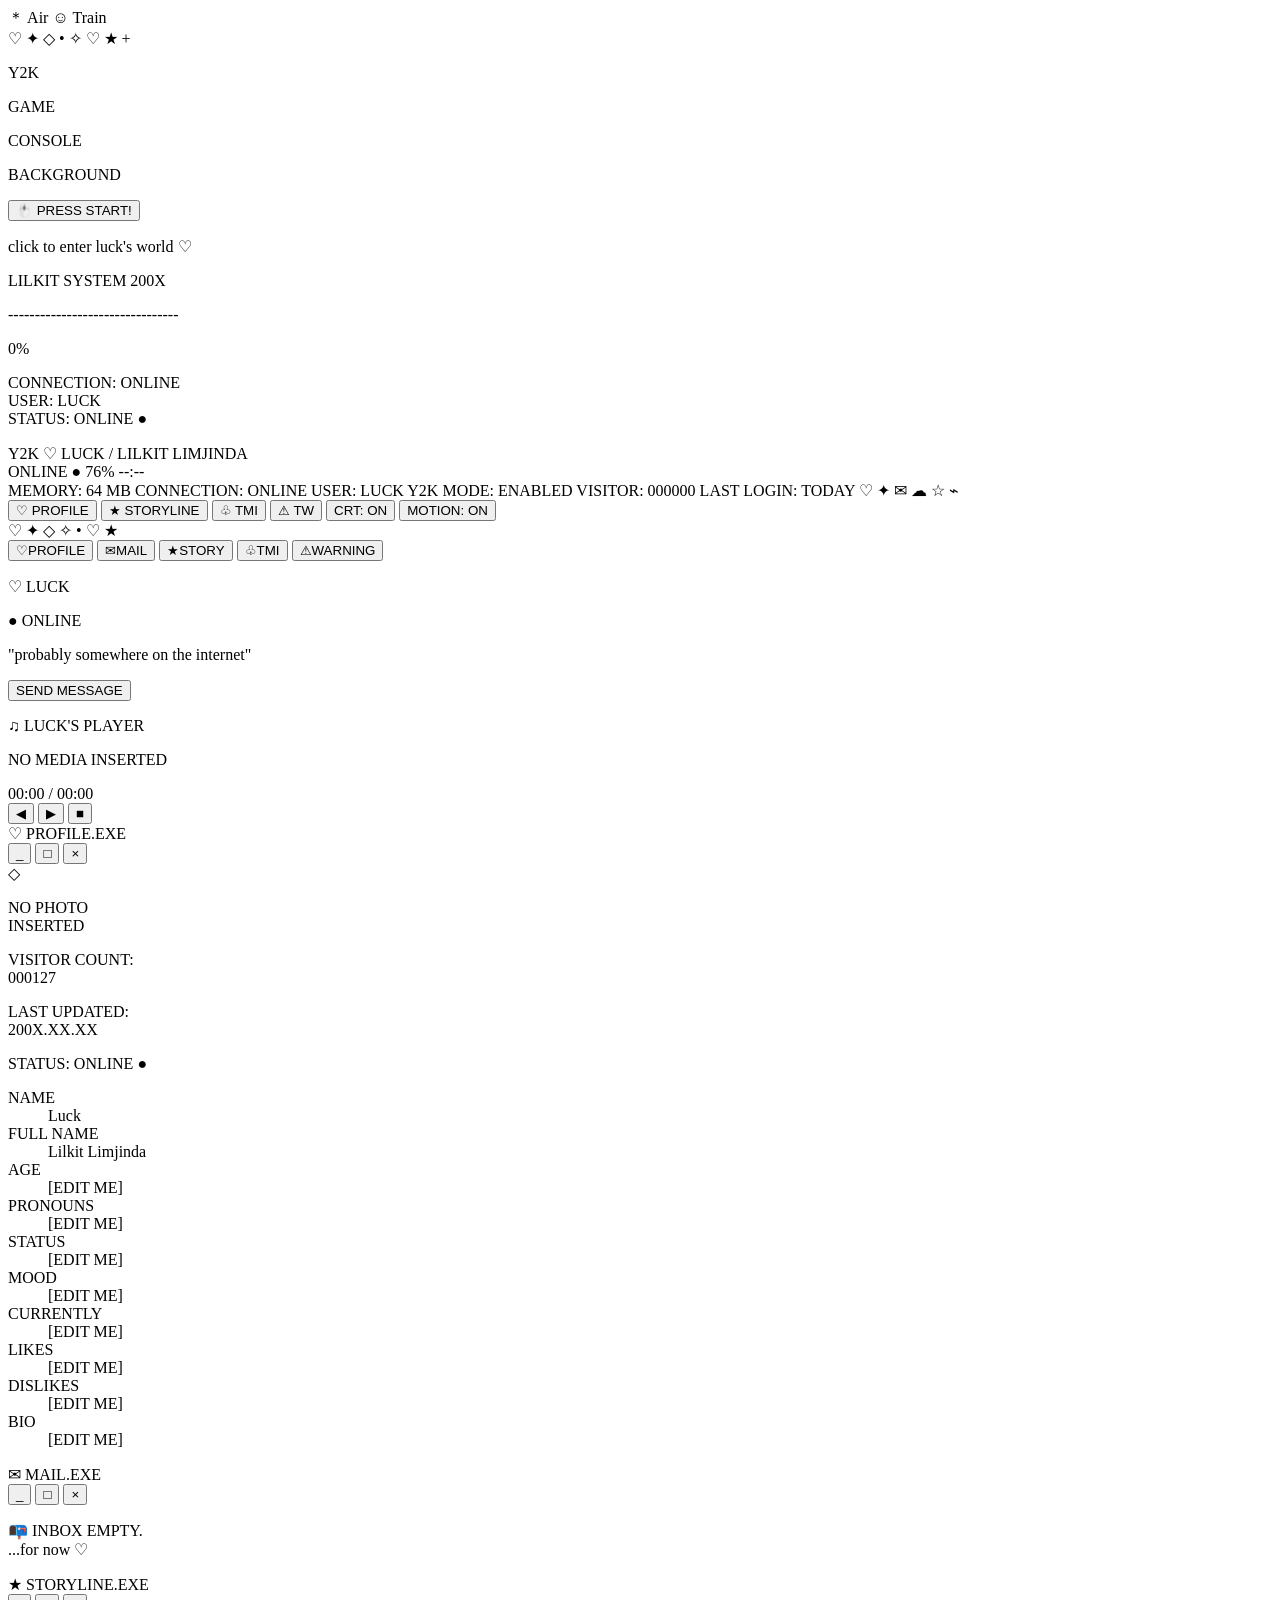
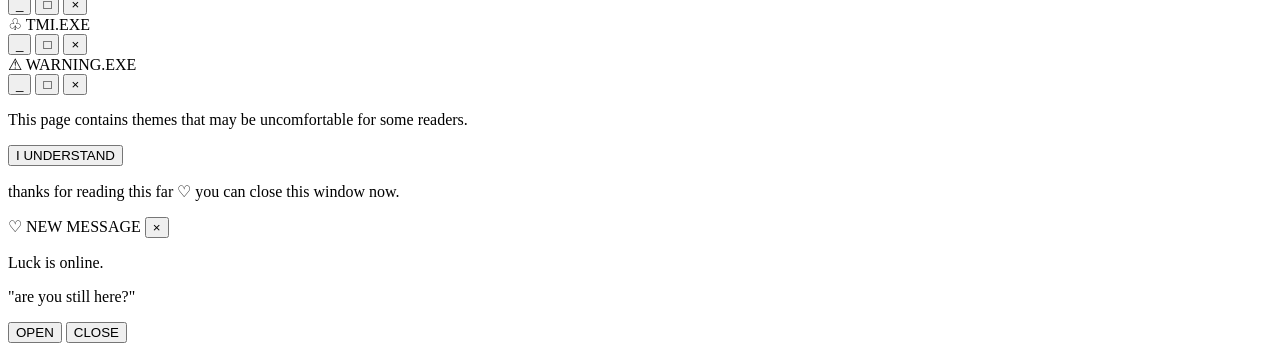
==== index.html @ f7e83939 "Create index.html" ====
<!DOCTYPE html>
<html lang="en">
<head>
<meta charset="UTF-8">
<meta name="viewport" content="width=device-width, initial-scale=1.0">
<title>✦ LUCK'S HOMEPAGE ✦ lilkit limjinda</title>
<link rel="preconnect" href="https://fonts.googleapis.com">
<link rel="preconnect" href="https://fonts.gstatic.com" crossorigin>
<link href="https://fonts.googleapis.com/css2?family=Mali:wght@400;600;700&display=swap" rel="stylesheet">
<link rel="stylesheet" href="style.css">
</head>
<body>

<!-- ================================================
     CRT WRAPPER — everything lives inside this so the
     scanline / glow overlay can sit on top of it all
     ================================================ -->
<div id="crt-wrapper" class="crt-on">

  <!-- ============================================
       PAGE 01 — START SCREEN
       ============================================ -->
  <section id="start-screen" class="page">
    <div class="topline">
      <span class="topline-item">＊ Air <span class="wink">☺</span></span>
      <span class="topline-item">Train</span>
    </div>

    <div class="deco-field" aria-hidden="true">
      <span class="deco heart" style="left:8%;top:20%;">♡</span>
      <span class="deco star" style="left:85%;top:15%;">✦</span>
      <span class="deco diamond" style="left:12%;top:65%;">◇</span>
      <span class="deco dot" style="left:90%;top:55%;">•</span>
      <span class="deco sparkle" style="left:75%;top:75%;">✧</span>
      <span class="deco heart small" style="left:20%;top:85%;">♡</span>
      <span class="deco star small" style="left:60%;top:8%;">★</span>
      <span class="deco plus" style="left:5%;top:45%;">+</span>
    </div>

    <div class="retro-computer">
      <div class="monitor">
        <div class="monitor-screen">
          <p class="screen-line big">Y2K</p>
          <p class="screen-line">GAME</p>
          <p class="screen-line">CONSOLE</p>
          <p class="screen-line small">BACKGROUND</p>
        </div>
        <div class="monitor-vents">
          <span></span><span></span><span></span>
        </div>
      </div>
      <div class="monitor-stand"></div>
      <div class="monitor-base"></div>
    </div>

    <button id="press-start" class="press-start-btn">
      <span class="cursor-icon">🖱️</span>
      PRESS START!
    </button>

    <p class="hint-text">click to enter luck's world ♡</p>
  </section>

  <!-- ============================================
       PAGE 02 — BOOT SCREEN
       ============================================ -->
  <section id="boot-screen" class="page hidden">
    <div class="boot-box">
      <p class="boot-title">LILKIT SYSTEM 200X</p>
      <p class="boot-divider">--------------------------------</p>
      <div id="boot-lines" class="boot-lines"></div>
      <div class="boot-bar-track">
        <div id="boot-bar-fill" class="boot-bar-fill"></div>
      </div>
      <p id="boot-percent" class="boot-percent">0%</p>
      <p id="boot-status" class="boot-status hidden">
        CONNECTION: ONLINE<br>
        USER: LUCK<br>
        STATUS: ONLINE <span class="dot-online">●</span>
      </p>
      <p id="boot-welcome" class="boot-welcome hidden"></p>
    </div>
  </section>

  <!-- ============================================
       PAGE 03 — MAIN WEBSITE
       ============================================ -->
  <section id="main-site" class="page hidden">

    <!-- ============ TOP STATUS BAR ============ -->
    <header class="status-bar">
      <div class="status-left">
        <span id="logo-click" class="logo">Y2K</span>
        <span class="status-name">♡ LUCK / LILKIT LIMJINDA</span>
      </div>
      <div class="status-right">
        <span class="status-chip">ONLINE <span class="dot-online">●</span></span>
        <span id="battery-click" class="status-chip battery-chip">
          <span class="battery-icon"><span id="battery-fill" class="battery-fill"></span></span>
          <span id="battery-percent">76%</span>
        </span>
        <span id="clock" class="status-chip clock">--:--</span>
      </div>
    </header>

    <div class="sysinfo-bar">
      <span id="memory-click" class="sysinfo-item">MEMORY: 64 MB</span>
      <span class="sysinfo-item">CONNECTION: ONLINE</span>
      <span class="sysinfo-item">USER: LUCK</span>
      <span class="sysinfo-item">Y2K MODE: ENABLED</span>
      <span class="sysinfo-item">VISITOR: <span id="visitor-count">000000</span></span>
      <span class="sysinfo-item">LAST LOGIN: TODAY</span>
      <span class="sysinfo-icons">♡ ✦ ✉ ☁ ☆ ⌁</span>
    </div>

    <!-- ============ NAV ============ -->
    <nav class="main-nav">
      <button class="nav-btn" data-open="window-profile">♡ PROFILE</button>
      <button class="nav-btn" data-open="window-storyline">★ STORYLINE</button>
      <button class="nav-btn" data-open="window-tmi">♧ TMI</button>
      <button class="nav-btn" data-open="window-warning">⚠ TW</button>
      <button id="toggle-crt" class="toggle-btn">CRT: ON</button>
      <button id="toggle-motion" class="toggle-btn">MOTION: ON</button>
    </nav>

    <!-- ============ DESKTOP AREA ============ -->
    <main id="desktop" class="desktop">

      <div class="desktop-deco" aria-hidden="true">
        <span class="deco heart float" style="left:5%;top:10%;">♡</span>
        <span class="deco star float" style="left:92%;top:8%;">✦</span>
        <span class="deco diamond float" style="left:8%;top:80%;">◇</span>
        <span class="deco sparkle float" style="left:88%;top:70%;">✧</span>
        <span class="deco dot float" style="left:50%;top:5%;">•</span>
        <span class="deco heart small float" style="left:70%;top:90%;">♡</span>
        <span class="deco star small float" style="left:20%;top:40%;">★</span>
      </div>

      <!-- desktop icons -->
      <div class="desktop-icons">
        <button class="desktop-icon" data-open="window-profile">
          <span class="icon-glyph">♡</span><span class="icon-label">PROFILE</span>
        </button>
        <button class="desktop-icon" data-open="window-mail">
          <span class="icon-glyph">✉</span><span class="icon-label">MAIL</span>
        </button>
        <button class="desktop-icon" data-open="window-storyline">
          <span class="icon-glyph">★</span><span class="icon-label">STORY</span>
        </button>
        <button class="desktop-icon" data-open="window-tmi">
          <span class="icon-glyph">♧</span><span class="icon-label">TMI</span>
        </button>
        <button class="desktop-icon" data-open="window-warning">
          <span class="icon-glyph">⚠</span><span class="icon-label">WARNING</span>
        </button>
      </div>

      <!-- MSN status widget -->
      <div class="msn-widget">
        <p class="msn-name">♡ LUCK</p>
        <p class="msn-status">● ONLINE</p>
        <p class="msn-quote">"probably somewhere on the internet"</p>
        <button id="send-message-btn" class="pixel-btn small">SEND MESSAGE</button>
      </div>

      <!-- Music Player -->
      <div class="music-player">
        <p class="mp-title">♫ LUCK'S PLAYER</p>
        <p id="mp-status" class="mp-status">NO MEDIA INSERTED</p>
        <div class="mp-track-row">
          <span id="mp-time">00:00 / 00:00</span>
        </div>
        <div class="mp-bar-track"><div id="mp-bar-fill" class="mp-bar-fill"></div></div>
        <div class="mp-controls">
          <button id="mp-prev" class="pixel-btn tiny">◀</button>
          <button id="mp-play" class="pixel-btn tiny">▶</button>
          <button id="mp-stop" class="pixel-btn tiny">■</button>
        </div>
      </div>

      <!-- ================= WINDOWS ================= -->

      <!-- PROFILE.EXE -->
      <div id="window-profile" class="win" data-title="PROFILE.EXE">
        <div class="win-titlebar">
          <span class="win-title">♡ PROFILE.EXE</span>
          <div class="win-controls">
            <button class="win-btn min">_</button>
            <button class="win-btn max">□</button>
            <button class="win-btn close">×</button>
          </div>
        </div>
        <div class="win-body">
          <div class="profile-layout">
            <div class="profile-left">
              <div class="photo-frame">
                <img src="assets/profile.png" alt="Luck's profile photo" id="profile-img"
                     onerror="this.style.display='none'; this.parentElement.classList.add('no-img');">
                <div class="photo-placeholder">
                  <span>◇</span>
                  <p>NO PHOTO<br>INSERTED</p>
                </div>
              </div>
              <p class="visitor-line">VISITOR COUNT:<br><span id="visitor-count-2">000127</span></p>
              <p class="visitor-line">LAST UPDATED:<br>200X.XX.XX</p>
              <p class="visitor-line">STATUS: ONLINE <span class="dot-online">●</span></p>
            </div>
            <div class="profile-right">
              <dl class="profile-info">
                <dt>NAME</dt><dd data-edit="name">Luck</dd>
                <dt>FULL NAME</dt><dd data-edit="fullName">Lilkit Limjinda</dd>
                <dt>AGE</dt><dd data-edit="age">[EDIT ME]</dd>
                <dt>PRONOUNS</dt><dd data-edit="pronouns">[EDIT ME]</dd>
                <dt>STATUS</dt><dd data-edit="status">[EDIT ME]</dd>
                <dt>MOOD</dt><dd data-edit="mood">[EDIT ME]</dd>
                <dt>CURRENTLY</dt><dd data-edit="currentlyListening">[EDIT ME]</dd>
                <dt>LIKES</dt><dd data-edit="likes">[EDIT ME]</dd>
                <dt>DISLIKES</dt><dd data-edit="dislikes">[EDIT ME]</dd>
                <dt>BIO</dt><dd data-edit="bio">[EDIT ME]</dd>
              </dl>
            </div>
          </div>
        </div>
      </div>

      <!-- MAIL (bonus small window opened from desktop icon) -->
      <div id="window-mail" class="win" data-title="MAIL.EXE">
        <div class="win-titlebar">
          <span class="win-title">✉ MAIL.EXE</span>
          <div class="win-controls">
            <button class="win-btn min">_</button>
            <button class="win-btn max">□</button>
            <button class="win-btn close">×</button>
          </div>
        </div>
        <div class="win-body">
          <p class="mail-empty">📭 INBOX EMPTY.<br>...for now ♡</p>
        </div>
      </div>

      <!-- STORYLINE.EXE -->
      <div id="window-storyline" class="win" data-title="STORYLINE.EXE">
        <div class="win-titlebar">
          <span class="win-title">★ STORYLINE.EXE</span>
          <div class="win-controls">
            <button class="win-btn min">_</button>
            <button class="win-btn max">□</button>
            <button class="win-btn close">×</button>
          </div>
        </div>
        <div class="win-body">
          <div id="storyline-timeline" class="timeline"></div>
        </div>
      </div>

      <!-- TMI.EXE -->
      <div id="window-tmi" class="win" data-title="TMI.EXE">
        <div class="win-titlebar">
          <span class="win-title">♧ TMI.EXE</span>
          <div class="win-controls">
            <button class="win-btn min">_</button>
            <button class="win-btn max">□</button>
            <button class="win-btn close">×</button>
          </div>
        </div>
        <div class="win-body">
          <div id="tmi-grid" class="tmi-grid"></div>
        </div>
      </div>

      <!-- WARNING.EXE -->
      <div id="window-warning" class="win warning-win" data-title="WARNING.EXE">
        <div class="win-titlebar warning-titlebar">
          <span class="win-title">⚠ WARNING.EXE</span>
          <div class="win-controls">
            <button class="win-btn min">_</button>
            <button class="win-btn max">□</button>
            <button class="win-btn close">×</button>
          </div>
        </div>
        <div class="win-body">
          <p class="warning-intro">This page contains themes that may be uncomfortable for some readers.</p>
          <ul id="warning-list" class="warning-list"></ul>
          <button id="warning-understand" class="pixel-btn">I UNDERSTAND</button>
          <div id="warning-content" class="warning-content hidden">
            <p>thanks for reading this far ♡ you can close this window now.</p>
          </div>
        </div>
      </div>

    </main>

    <!-- ============ MSN NOTIFICATION POPUP ============ -->
    <div id="msn-popup" class="msn-popup hidden">
      <div class="msn-popup-titlebar">
        <span>♡ NEW MESSAGE</span>
        <button id="msn-popup-close-x" class="win-btn close">×</button>
      </div>
      <div class="msn-popup-body">
        <p class="msn-popup-from">Luck is online.</p>
        <p id="msn-popup-text" class="msn-popup-text">"are you still here?"</p>
        <div class="msn-popup-actions">
          <button id="msn-popup-open" class="pixel-btn small">OPEN</button>
          <button id="msn-popup-close" class="pixel-btn small">CLOSE</button>
        </div>
      </div>
    </div>

    <!-- easter egg toast -->
    <div id="egg-toast" class="egg-toast hidden"></div>

  </section>

  <!-- CRT overlay -->
  <div id="crt-overlay" class="crt-overlay" aria-hidden="true"></div>
</div>

<script src="script.js"></script>
</body>
  </html>
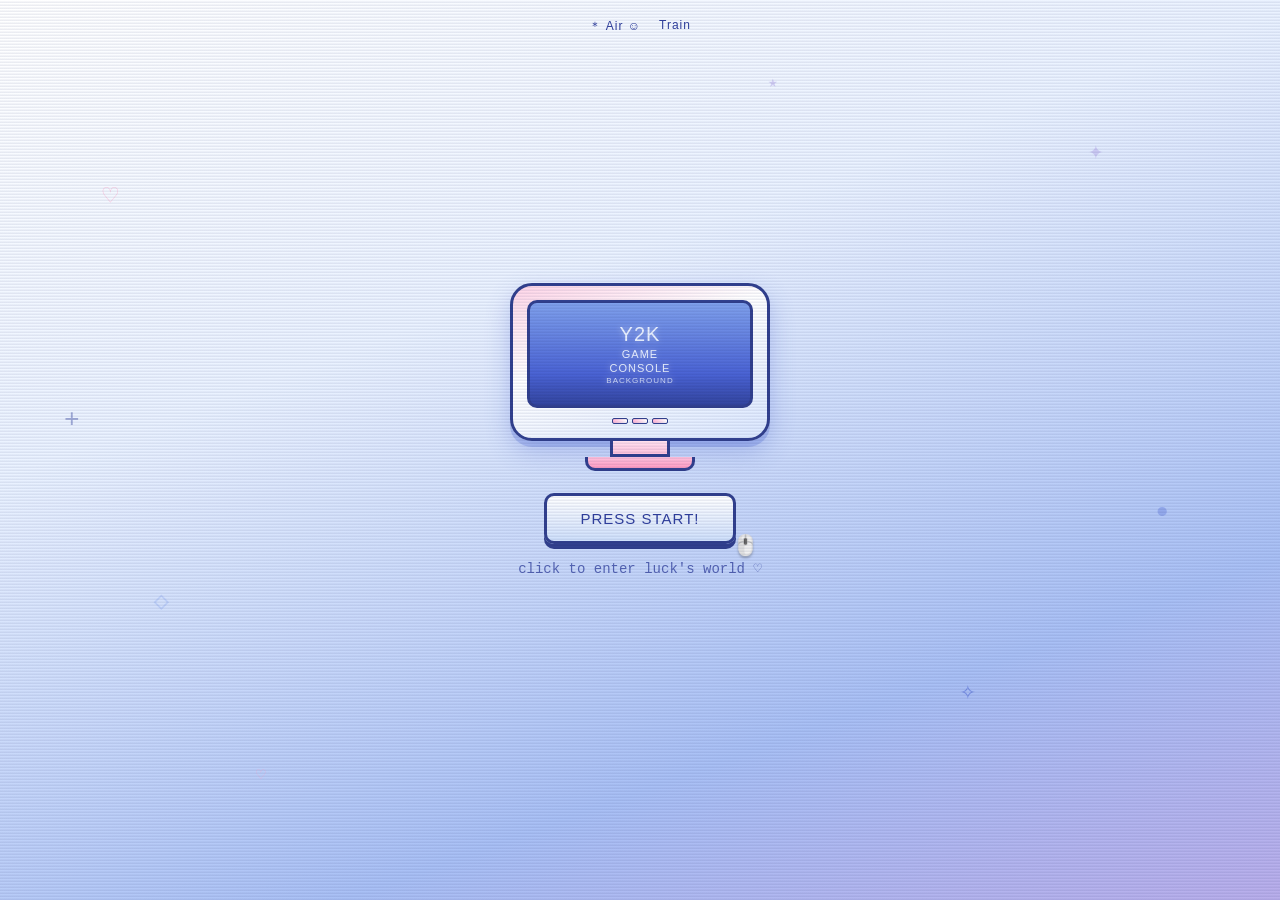
==== commit a31e8306: "Rename index-6.html to index.html" ====
--- a/index.html
+++ b/index.html
@@ -6,7 +6,7 @@
 <title>✦ LUCK'S HOMEPAGE ✦ lilkit limjinda</title>
 <link rel="preconnect" href="https://fonts.googleapis.com">
 <link rel="preconnect" href="https://fonts.gstatic.com" crossorigin>
-<link href="https://fonts.googleapis.com/css2?family=Mali:wght@400;600;700&display=swap" rel="stylesheet">
+<link href="https://fonts.googleapis.com/css2?family=Itim&display=swap" rel="stylesheet">
 <link rel="stylesheet" href="style.css">
 </head>
 <body>
@@ -194,8 +194,8 @@
           <div class="profile-layout">
             <div class="profile-left">
               <div class="photo-frame">
-                <img src="assets/profile.png" alt="Luck's profile photo" id="profile-img"
-                     onerror="this.style.display='none'; this.parentElement.classList.add('no-img');">
+                <img src="assets/profile.jpg" alt="Luck's profile photo" id="profile-img"
+                     onerror="if(!this.dataset.triedPng){this.dataset.triedPng='1'; this.src='assets/profile.png';} else {this.style.display='none'; this.parentElement.classList.add('no-img');}">
                 <div class="photo-placeholder">
                   <span>◇</span>
                   <p>NO PHOTO<br>INSERTED</p>
@@ -317,4 +317,4 @@
 
 <script src="script.js"></script>
 </body>
-  </html>
+</html>
--- a/style.css
+++ b/style.css
@@ -0,0 +1,659 @@
+/* =========================================================
+   Y2K COLORS — core palette (edit here to reskin the site)
+   ========================================================= */
+:root{
+  --sky:        #eaf2ff;
+  --powder:     #cfe0fb;
+  --periwinkle: #a9c0f5;
+  --lavender:   #b9aeeb;
+  --royal:      #4a63d4;
+  --royal-dark: #2f3f9e;
+  --border-blue:#31408f;
+  --white:      #ffffff;
+  --soft-pink:  #ffd9ea;
+  --ink:        #1c2456;
+  --glow:       #8fb3ff;
+
+  --font-pixel: "Kiraplummiu", "Mali", "Press Start 2P", sans-serif;
+  --font-body:  "Kiraplummiu", "Mali", "Courier New", sans-serif;
+}
+
+/* Optional: if you download the real Kiraplummiu font from f0nt.com,
+   put the .ttf/.otf file at assets/fonts/Kiraplummiu.ttf and the site
+   will automatically switch to it. If the file isn't there, the browser
+   silently falls back to Mali (a free cute Thai+English Google Font)
+   further down the font stack above — nothing breaks either way. */
+@font-face{
+  font-family:"Kiraplummiu";
+  src: url("assets/fonts/Kiraplummiu.woff2") format("woff2"),
+       url("assets/fonts/Kiraplummiu.ttf") format("truetype");
+  font-display: swap;
+}
+
+*{ box-sizing:border-box; }
+
+html,body{
+  margin:0; padding:0;
+  width:100%; min-height:100%;
+  background: linear-gradient(180deg,var(--sky) 0%, var(--powder) 55%, var(--periwinkle) 100%);
+  font-family: var(--font-body), monospace;
+  color: var(--ink);
+  overflow-x:hidden;
+  -webkit-font-smoothing: none;
+}
+
+img{ image-rendering: pixelated; }
+
+/* pixel-ish custom cursor */
+body{
+  cursor: url('data:image/svg+xml;utf8,<svg xmlns="http://www.w3.org/2000/svg" width="20" height="20"><polygon points="2,2 2,16 6,13 9,18 12,16 9,11 15,11" fill="%234a63d4" stroke="%23ffffff" stroke-width="1"/></svg>') 2 2, auto;
+}
+
+.hidden{ display:none !important; }
+
+/* =========================================================
+   CRT WRAPPER + OVERLAY EFFECT
+   ========================================================= */
+#crt-wrapper{
+  position:relative;
+  min-height:100vh;
+  width:100%;
+}
+
+.crt-overlay{
+  pointer-events:none;
+  position:fixed; inset:0;
+  z-index:9999;
+  opacity:0;
+  background:
+    repeating-linear-gradient(0deg, rgba(20,30,90,0.08) 0px, rgba(20,30,90,0.08) 1px, transparent 2px, transparent 3px);
+  mix-blend-mode:multiply;
+  transition:opacity .3s ease;
+}
+.crt-on .crt-overlay{ opacity:1; }
+.crt-on #crt-wrapper::after{
+  content:"";
+  position:fixed; inset:0;
+  z-index:9998;
+  pointer-events:none;
+  box-shadow: inset 0 0 120px rgba(74,99,212,0.35), inset 0 0 40px rgba(255,255,255,0.4);
+}
+@keyframes flicker{
+  0%,100%{ opacity:1; }
+  92%{ opacity:1; }
+  93%{ opacity:.85; }
+  94%{ opacity:1; }
+}
+.crt-on .crt-overlay{ animation: flicker 6s infinite; }
+
+.crt-glitch{
+  animation: glitchshift .35s steps(2,end) 2;
+}
+@keyframes glitchshift{
+  0%{ filter:none; transform:translate(0,0); }
+  20%{ filter:hue-rotate(15deg); transform:translate(-2px,1px); }
+  40%{ filter:hue-rotate(-15deg); transform:translate(2px,-1px); }
+  60%{ filter:none; transform:translate(-1px,0); }
+  100%{ filter:none; transform:translate(0,0); }
+}
+
+/* =========================================================
+   GENERIC PAGE / PIXEL FONT
+   ========================================================= */
+.page{
+  min-height:100vh;
+  width:100%;
+  position:relative;
+}
+
+.pixel-font, .press-start-btn, .status-name, .win-title, .logo,
+.boot-title, .screen-line, .nav-btn, .toggle-btn, .icon-label,
+.msn-name, .mp-title{
+  font-family: var(--font-pixel), var(--font-body), monospace;
+}
+
+/* =========================================================
+   PAGE 01 — START SCREEN
+   ========================================================= */
+#start-screen{
+  display:flex; flex-direction:column; align-items:center; justify-content:center;
+  min-height:100vh;
+  background: linear-gradient(160deg, var(--white) 0%, var(--sky) 35%, var(--periwinkle) 75%, var(--lavender) 100%);
+  padding: 24px 16px 60px;
+  text-align:center;
+}
+
+.topline{
+  position:absolute; top:18px; left:50%; transform:translateX(-50%);
+  display:flex; gap:18px;
+  font-family: var(--font-pixel), monospace;
+  font-size:12px;
+  color: var(--royal-dark);
+}
+.topline-item{ letter-spacing:1px; }
+.wink{ display:inline-block; }
+
+.deco-field{ position:absolute; inset:0; overflow:hidden; pointer-events:none; }
+.deco{
+  position:absolute;
+  color: var(--royal);
+  opacity:.55;
+  font-size:26px;
+  animation: bob 4.5s ease-in-out infinite;
+}
+.deco.small{ font-size:16px; }
+.deco.star{ color:var(--lavender); }
+.deco.diamond{ color: var(--periwinkle); }
+.deco.heart{ color: #ff9dc4; }
+.deco.dot{ font-size:34px; color:var(--royal); opacity:.3; }
+.deco.plus{ color:var(--royal-dark); opacity:.4; }
+@keyframes bob{
+  0%,100%{ transform:translateY(0) rotate(0deg); }
+  50%{ transform:translateY(-10px) rotate(8deg); }
+}
+
+.retro-computer{
+  position:relative;
+  margin: 10px auto 22px;
+  width: min(260px, 70vw);
+}
+.monitor{
+  background: linear-gradient(160deg,#ffd6e8,#ffffff 40%,#dbe8ff);
+  border: 3px solid var(--border-blue);
+  border-radius: 22px;
+  padding: 14px;
+  box-shadow: 0 6px 0 rgba(74,99,212,0.25), 0 10px 24px rgba(74,99,212,.3);
+}
+.monitor-screen{
+  background: linear-gradient(180deg,#7fa0ec,#4a63d4 70%,#33459f);
+  border: 3px solid var(--border-blue);
+  border-radius: 10px;
+  padding: 18px 10px;
+  color: #eaf1ff;
+  text-shadow: 0 0 6px rgba(255,255,255,.5);
+}
+.screen-line{ margin:2px 0; font-size:11px; letter-spacing:1px; }
+.screen-line.big{ font-size:20px; }
+.screen-line.small{ font-size:8px; opacity:.85; }
+.monitor-vents{ display:flex; gap:4px; justify-content:center; margin-top:10px; }
+.monitor-vents span{
+  width:16px; height:6px; border-radius:2px;
+  background: linear-gradient(90deg,#ffb6d8,#fff);
+  border:1px solid var(--border-blue);
+}
+.monitor-stand{
+  width:60px; height:16px; margin:0 auto;
+  background: linear-gradient(180deg,#ffe1ef,#ffc2dd);
+  border:3px solid var(--border-blue); border-top:none;
+}
+.monitor-base{
+  width:110px; height:14px; margin:0 auto;
+  background: linear-gradient(180deg,#ffc2dd,#ff9dc4);
+  border:3px solid var(--border-blue); border-top:none;
+  border-radius:0 0 10px 10px;
+}
+
+.press-start-btn{
+  position:relative;
+  background: linear-gradient(180deg,var(--white),var(--powder));
+  border: 3px solid var(--border-blue);
+  border-radius: 10px;
+  padding: 14px 34px;
+  font-size: 15px;
+  color: var(--royal-dark);
+  letter-spacing:1px;
+  box-shadow: 0 5px 0 var(--border-blue);
+  cursor:pointer;
+  transition: transform .08s ease;
+}
+.press-start-btn .cursor-icon{
+  position:absolute; right:-26px; bottom:-16px;
+  font-size:20px;
+  filter: drop-shadow(0 2px 1px rgba(0,0,0,.25));
+}
+.press-start-btn:hover{ transform: translateY(-1px); filter:brightness(1.05); }
+.press-start-btn:active,
+.press-start-btn.pressed{
+  transform: translateY(4px);
+  box-shadow: 0 1px 0 var(--border-blue);
+}
+
+.hint-text{
+  margin-top:16px;
+  font-size:14px;
+  color: var(--royal-dark);
+  opacity:.75;
+}
+
+/* =========================================================
+   PAGE 02 — BOOT SCREEN
+   ========================================================= */
+#boot-screen{
+  display:flex; align-items:center; justify-content:center;
+  min-height:100vh;
+  background: linear-gradient(180deg,#33459f,#4a63d4 60%,#7fa0ec);
+  padding: 24px;
+}
+.boot-box{
+  width:min(480px,100%);
+  color:#eaf1ff;
+  font-family: var(--font-body), monospace;
+  font-size: 18px;
+  line-height:1.5;
+}
+.boot-title{ font-size:14px; letter-spacing:2px; margin-bottom:4px; }
+.boot-divider{ opacity:.6; margin:4px 0 14px; }
+.boot-lines{ min-height:120px; margin-bottom:10px; white-space:pre-wrap; }
+.boot-lines .line{ display:block; }
+.boot-lines .cursor-blink::after{
+  content:"_"; animation: blink 1s steps(1) infinite;
+}
+@keyframes blink{ 50%{ opacity:0; } }
+.boot-bar-track{
+  width:100%; height:16px;
+  background: rgba(255,255,255,.15);
+  border:2px solid #eaf1ff;
+  margin: 10px 0 6px;
+}
+.boot-bar-fill{
+  width:0%; height:100%;
+  background: repeating-linear-gradient(90deg,#eaf1ff 0 6px, transparent 6px 8px);
+  transition: width .15s linear;
+}
+.boot-percent{ font-size:16px; margin:0 0 10px; }
+.boot-status{ font-size:15px; opacity:.9; margin-bottom:10px; }
+.boot-welcome{ font-size:22px; letter-spacing:1px; }
+.dot-online{ color:#8dffb0; }
+
+/* =========================================================
+   PAGE 03 — MAIN SITE
+   ========================================================= */
+#main-site{
+  min-height:100vh;
+  display:flex; flex-direction:column;
+}
+
+/* status bar */
+.status-bar{
+  display:flex; justify-content:space-between; align-items:center;
+  flex-wrap:wrap; gap:8px;
+  background: linear-gradient(180deg,var(--royal),var(--royal-dark));
+  color:#fff;
+  padding: 8px 14px;
+  border-bottom: 3px solid var(--border-blue);
+  font-family: var(--font-pixel), monospace;
+  font-size: 10px;
+}
+.status-left{ display:flex; align-items:center; gap:10px; }
+.logo{
+  background:#fff; color:var(--royal-dark);
+  padding:3px 6px; border-radius:4px; cursor:pointer;
+  border:2px solid var(--royal-dark);
+}
+.status-name{ letter-spacing:.5px; }
+.status-right{ display:flex; align-items:center; gap:8px; flex-wrap:wrap; }
+.status-chip{
+  background: rgba(255,255,255,.15);
+  border:1px solid rgba(255,255,255,.5);
+  padding:3px 6px; border-radius:4px;
+  display:flex; align-items:center; gap:5px;
+  cursor:default;
+}
+.battery-chip{ cursor:pointer; }
+.battery-icon{
+  width:22px; height:10px;
+  border:1px solid #fff; border-radius:2px;
+  position:relative; display:inline-block;
+  padding:1px;
+}
+.battery-fill{
+  display:block; height:100%; width:76%;
+  background:#8dffb0;
+  transition: width .6s ease;
+}
+.clock{ cursor:pointer; }
+
+.sysinfo-bar{
+  background: linear-gradient(90deg,var(--powder),var(--sky));
+  border-bottom: 2px solid var(--border-blue);
+  padding: 5px 14px;
+  display:flex; flex-wrap:wrap; gap:12px;
+  font-size:13px;
+  color: var(--royal-dark);
+}
+.sysinfo-item{ cursor:default; }
+#memory-click, #visitor-count{ cursor:pointer; }
+.sysinfo-icons{ letter-spacing:4px; margin-left:auto; }
+
+/* nav */
+.main-nav{
+  display:flex; flex-wrap:wrap; gap:8px;
+  padding: 10px 14px;
+  background: linear-gradient(180deg,var(--sky),var(--white));
+  border-bottom: 2px solid var(--periwinkle);
+}
+.nav-btn, .toggle-btn{
+  background: linear-gradient(180deg,var(--white),var(--powder));
+  border: 2px solid var(--border-blue);
+  border-radius: 6px;
+  padding: 7px 12px;
+  font-size: 10px;
+  color: var(--royal-dark);
+  cursor:pointer;
+  box-shadow: 0 3px 0 var(--border-blue);
+  transition: transform .08s ease;
+}
+.nav-btn:hover, .toggle-btn:hover{ filter:brightness(1.06); transform:translateY(-1px); }
+.nav-btn:active, .toggle-btn:active{ transform:translateY(2px); box-shadow:0 1px 0 var(--border-blue); }
+.toggle-btn{ margin-left:auto; }
+.toggle-btn.off{ opacity:.55; }
+
+/* desktop */
+.desktop{
+  position:relative;
+  flex:1;
+  min-height:70vh;
+  background: linear-gradient(160deg,var(--sky),#f5f9ff 45%,var(--powder));
+  overflow:hidden;
+  padding: 20px;
+}
+.desktop-deco{ position:absolute; inset:0; pointer-events:none; }
+.desktop-deco .deco{ opacity:.4; }
+.desktop-deco .float{ animation-duration:6s; }
+
+.desktop-icons{
+  display:flex; flex-wrap:wrap; gap:16px;
+  margin-bottom: 24px;
+  position:relative; z-index:2;
+}
+.desktop-icon{
+  display:flex; flex-direction:column; align-items:center; gap:4px;
+  background: rgba(255,255,255,.5);
+  border: 2px solid var(--periwinkle);
+  border-radius: 8px;
+  padding: 10px 8px;
+  width: 78px;
+  cursor:pointer;
+  transition: transform .12s ease;
+}
+.desktop-icon:hover{ transform: scale(1.05) rotate(-1deg); background:rgba(255,255,255,.8); }
+.icon-glyph{ font-size:22px; color:var(--royal); }
+.icon-label{ font-size:8px; color:var(--royal-dark); text-align:center; }
+
+/* MSN widget */
+.msn-widget{
+  position:relative; z-index:2;
+  max-width:260px;
+  background: linear-gradient(160deg,var(--white),var(--soft-pink));
+  border:2px solid var(--border-blue);
+  border-radius:10px;
+  padding:12px 14px;
+  margin-bottom:20px;
+  box-shadow:0 4px 0 rgba(74,99,212,.2);
+  transform: rotate(-1deg);
+}
+.msn-name{ font-family:var(--font-pixel); font-size:11px; margin:0 0 6px; color:var(--royal-dark); }
+.msn-status{ margin:0 0 6px; font-size:14px; color:#2e9e5b; }
+.msn-quote{ margin:0 0 10px; font-size:13px; font-style:italic; color:var(--ink); }
+
+/* music player */
+.music-player{
+  position:relative; z-index:2;
+  max-width:260px;
+  background: linear-gradient(160deg,var(--periwinkle),var(--white));
+  border:2px solid var(--border-blue);
+  border-radius:10px;
+  padding:12px 14px;
+  margin-bottom:24px;
+  box-shadow:0 4px 0 rgba(74,99,212,.2);
+  transform: rotate(1deg);
+}
+.mp-title{ font-size:10px; margin:0 0 8px; color:var(--royal-dark); }
+.mp-status{ font-size:13px; margin:0 0 6px; }
+.mp-track-row{ font-size:12px; margin-bottom:6px; }
+.mp-bar-track{ width:100%; height:8px; background:rgba(255,255,255,.6); border:1px solid var(--border-blue); margin-bottom:8px; }
+.mp-bar-fill{ height:100%; width:0%; background:var(--royal); }
+.mp-controls{ display:flex; gap:6px; }
+
+/* pixel buttons */
+.pixel-btn{
+  font-family: var(--font-pixel), monospace;
+  font-size:9px;
+  background: linear-gradient(180deg,var(--white),var(--powder));
+  border:2px solid var(--border-blue);
+  border-radius:5px;
+  padding:8px 10px;
+  color:var(--royal-dark);
+  cursor:pointer;
+  box-shadow:0 3px 0 var(--border-blue);
+}
+.pixel-btn:hover{ filter:brightness(1.06); }
+.pixel-btn:active{ transform:translateY(2px); box-shadow:0 1px 0 var(--border-blue); }
+.pixel-btn.small{ font-size:8px; padding:6px 8px; }
+.pixel-btn.tiny{ font-size:10px; padding:4px 8px; }
+
+/* =========================================================
+   WINDOWS
+   ========================================================= */
+.win{
+  position:absolute;
+  width:min(420px,90vw);
+  background: linear-gradient(160deg,var(--white),var(--sky));
+  border: 2px solid var(--border-blue);
+  border-radius: 8px;
+  box-shadow: 4px 6px 0 rgba(47,63,158,.25), 0 12px 26px rgba(47,63,158,.2);
+  display:none;
+  z-index: 10;
+  top: 40px; left: 40px;
+}
+.win.open{ display:block; }
+.win.front{ z-index:50; }
+
+@keyframes winOpen{
+  0%{ opacity:0; transform:scale(.85); }
+  60%{ opacity:1; transform:scale(1.02); }
+  100%{ opacity:1; transform:scale(1); }
+}
+.win.opening{ animation: winOpen .22s ease-out; }
+
+@keyframes winClose{
+  to{ opacity:0; transform:scale(.85); }
+}
+.win.closing{ animation: winClose .18s ease-in forwards; }
+
+@keyframes shake{
+  0%,100%{ transform:translate(0,0); }
+  25%{ transform:translate(-2px,1px); }
+  50%{ transform:translate(2px,-1px); }
+  75%{ transform:translate(-1px,-1px); }
+}
+.win.shake{ animation: shake .25s linear; }
+
+.win-titlebar{
+  display:flex; justify-content:space-between; align-items:center;
+  background: linear-gradient(90deg,var(--royal),var(--royal-dark));
+  color:#fff;
+  padding: 6px 8px;
+  border-radius: 6px 6px 0 0;
+  cursor: grab;
+  font-family: var(--font-pixel), monospace;
+  font-size:10px;
+  user-select:none;
+}
+.win.front .win-titlebar{ filter:brightness(1.15); }
+.win-titlebar:active{ cursor:grabbing; }
+.warning-titlebar{ background: linear-gradient(90deg,#d4574a,#a63a30); }
+
+.win-controls{ display:flex; gap:4px; }
+.win-btn{
+  width:18px; height:18px;
+  border:1px solid #fff;
+  background: rgba(255,255,255,.15);
+  color:#fff;
+  font-size:10px;
+  line-height:1;
+  cursor:pointer;
+  border-radius:3px;
+}
+.win-btn.close:hover{ background:#e05a5a; }
+.win-btn:hover{ background: rgba(255,255,255,.3); }
+
+.win-body{
+  padding: 14px 16px 18px;
+  font-size: 15px;
+  line-height:1.5;
+  max-height: 60vh;
+  overflow-y:auto;
+}
+
+/* profile window */
+.profile-layout{ display:flex; gap:16px; flex-wrap:wrap; }
+.profile-left{ width:120px; flex-shrink:0; }
+.photo-frame{
+  width:110px; height:110px;
+  border:3px solid var(--border-blue);
+  border-radius:6px;
+  background: linear-gradient(160deg,var(--powder),var(--white));
+  display:flex; align-items:center; justify-content:center;
+  position:relative;
+  overflow:hidden;
+  margin-bottom:8px;
+}
+.photo-frame img{ width:100%; height:100%; object-fit:cover; }
+.photo-placeholder{ display:none; flex-direction:column; align-items:center; color:var(--royal); font-size:12px; text-align:center; }
+.photo-placeholder span{ font-size:26px; }
+.photo-frame.no-img .photo-placeholder{ display:flex; }
+.visitor-line{ font-size:11px; color:var(--royal-dark); margin: 6px 0; }
+.profile-right{ flex:1; min-width:180px; }
+.profile-info dt{ font-family:var(--font-pixel); font-size:9px; color:var(--royal-dark); margin-top:10px; }
+.profile-info dd{ margin:2px 0 0; font-size:15px; }
+
+.mail-empty{ text-align:center; font-size:16px; color:var(--royal-dark); padding:20px 0; }
+
+/* timeline */
+.timeline{ position:relative; padding-left:18px; }
+.timeline::before{
+  content:""; position:absolute; left:6px; top:4px; bottom:4px; width:2px;
+  background: var(--periwinkle);
+}
+.timeline-item{
+  position:relative;
+  background: linear-gradient(160deg,var(--white),var(--sky));
+  border:2px solid var(--periwinkle);
+  border-radius:8px;
+  padding:10px 12px;
+  margin-bottom:16px;
+  transform: rotate(var(--rot,0deg));
+}
+.timeline-item::before{
+  content: attr(data-icon);
+  position:absolute; left:-24px; top:12px;
+  color:var(--royal);
+  font-size:14px;
+}
+.timeline-year{ font-family:var(--font-pixel); font-size:10px; color:var(--royal-dark); margin-bottom:6px; }
+.timeline-heading{ font-weight:bold; font-size:14px; margin-bottom:4px; color:var(--ink); }
+.timeline-text{ font-size:14px; }
+
+/* tmi grid */
+.tmi-grid{ display:grid; grid-template-columns:1fr 1fr; gap:12px; }
+@media (max-width:480px){ .tmi-grid{ grid-template-columns:1fr; } }
+.tmi-card{
+  background: linear-gradient(160deg,var(--white),var(--soft-pink));
+  border:2px solid var(--periwinkle);
+  border-radius:8px;
+  padding:10px 12px;
+  transition: transform .15s ease;
+}
+.tmi-card:hover{ transform: rotate(-2deg) scale(1.02); }
+.tmi-card:nth-child(even):hover{ transform: rotate(2deg) scale(1.02); }
+.tmi-label{ font-family:var(--font-pixel); font-size:8px; color:var(--royal-dark); margin-bottom:4px; }
+.tmi-value{ font-size:14px; }
+
+/* warning window */
+.warning-win .win-body{ background: linear-gradient(160deg,#fff5f3,#ffe4df); }
+.warning-intro{ font-size:15px; margin-bottom:8px; }
+.warning-list{ margin:0 0 12px 18px; font-size:14px; }
+.warning-content{ margin-top:12px; font-size:14px; }
+
+/* MSN popup */
+.msn-popup{
+  position: fixed;
+  bottom: 20px; right: 20px;
+  width: min(280px, 85vw);
+  background: linear-gradient(160deg,var(--white),var(--sky));
+  border:2px solid var(--border-blue);
+  border-radius:8px;
+  box-shadow: 4px 6px 0 rgba(47,63,158,.25);
+  z-index: 200;
+  animation: popupIn .3s ease-out;
+}
+@keyframes popupIn{
+  from{ transform: translateY(20px); opacity:0; }
+  to{ transform: translateY(0); opacity:1; }
+}
+.msn-popup-titlebar{
+  display:flex; justify-content:space-between; align-items:center;
+  background: linear-gradient(90deg,var(--royal),var(--royal-dark));
+  color:#fff;
+  padding:6px 8px;
+  border-radius:6px 6px 0 0;
+  font-family: var(--font-pixel), monospace;
+  font-size:9px;
+}
+.msn-popup-body{ padding:10px 12px 14px; font-size:14px; }
+.msn-popup-from{ font-weight:bold; margin:0 0 4px; }
+.msn-popup-text{ font-style:italic; margin:0 0 10px; }
+.msn-popup-actions{ display:flex; gap:8px; }
+
+/* easter egg toast */
+.egg-toast{
+  position:fixed; top:20px; left:50%; transform:translateX(-50%);
+  background: var(--royal-dark);
+  color:#fff;
+  padding:10px 18px;
+  border-radius:20px;
+  font-size:14px;
+  z-index:300;
+  box-shadow:0 4px 12px rgba(0,0,0,.25);
+  animation: toastIn .25s ease-out;
+}
+@keyframes toastIn{
+  from{ opacity:0; transform:translate(-50%,-10px); }
+  to{ opacity:1; transform:translate(-50%,0); }
+}
+
+/* cheat code flash (konami-style easter egg) */
+@keyframes cheatFlash{
+  0%,100%{ filter:none; }
+  50%{ filter: hue-rotate(30deg) saturate(1.4); }
+}
+body.cheat-flash{ animation: cheatFlash .3s ease-in-out 3; }
+
+/* =========================================================
+   REDUCE MOTION
+   ========================================================= */
+.motion-off *, .motion-off *::before, .motion-off *::after{
+  animation: none !important;
+  transition: none !important;
+}
+
+/* =========================================================
+   MOBILE
+   ========================================================= */
+@media (max-width: 720px){
+  .win{
+    position:static;
+    width:100%;
+    margin: 0 0 16px 0;
+    display:none;
+  }
+  .win.open{ display:block; }
+  .win-titlebar{ cursor:default; }
+  .desktop{ padding:14px; }
+  .status-bar{ font-size:9px; }
+  .sysinfo-bar{ font-size:11px; }
+  .sysinfo-icons{ margin-left:0; width:100%; order:99; }
+  .toggle-btn{ margin-left:0; }
+  .msn-popup{ right:10px; left:10px; width:auto; bottom:10px; }
+}
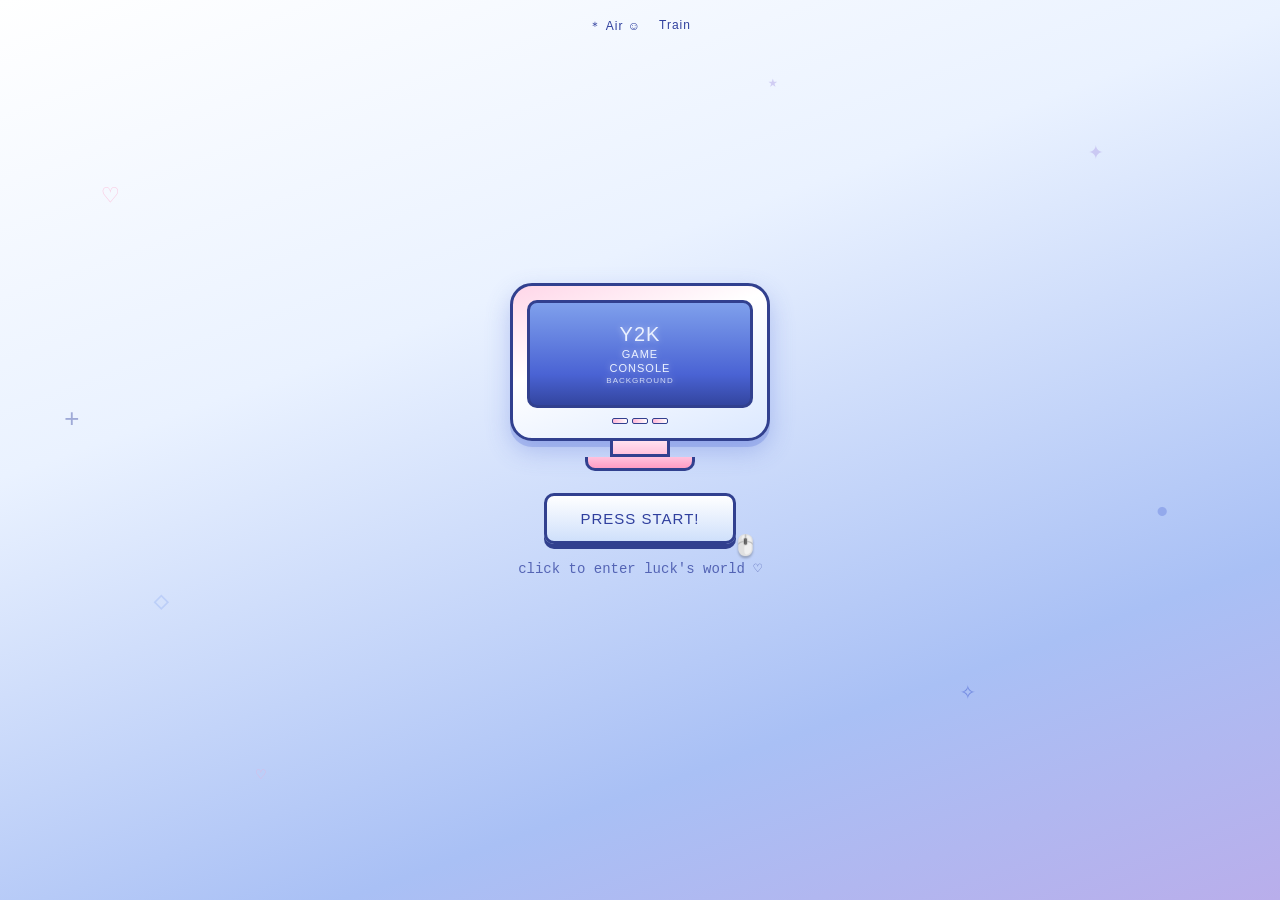
==== commit 5895ad6f: "Update index.html" ====
--- a/index.html
+++ b/index.html
@@ -194,9 +194,11 @@
           <div class="profile-layout">
             <div class="profile-left">
               <div class="photo-frame">
-                <img src="assets/profile.jpg" alt="Luck's profile photo" id="profile-img"
-                     onerror="if(!this.dataset.triedPng){this.dataset.triedPng='1'; this.src='assets/profile.png';} else {this.style.display='none'; this.parentElement.classList.add('no-img');}">
-                <div class="photo-placeholder">
+  <img
+  src="assets/profile.jpg"
+  alt="Luck's profile photo"
+  id="profile-img"
+>
                   <span>◇</span>
                   <p>NO PHOTO<br>INSERTED</p>
                 </div>
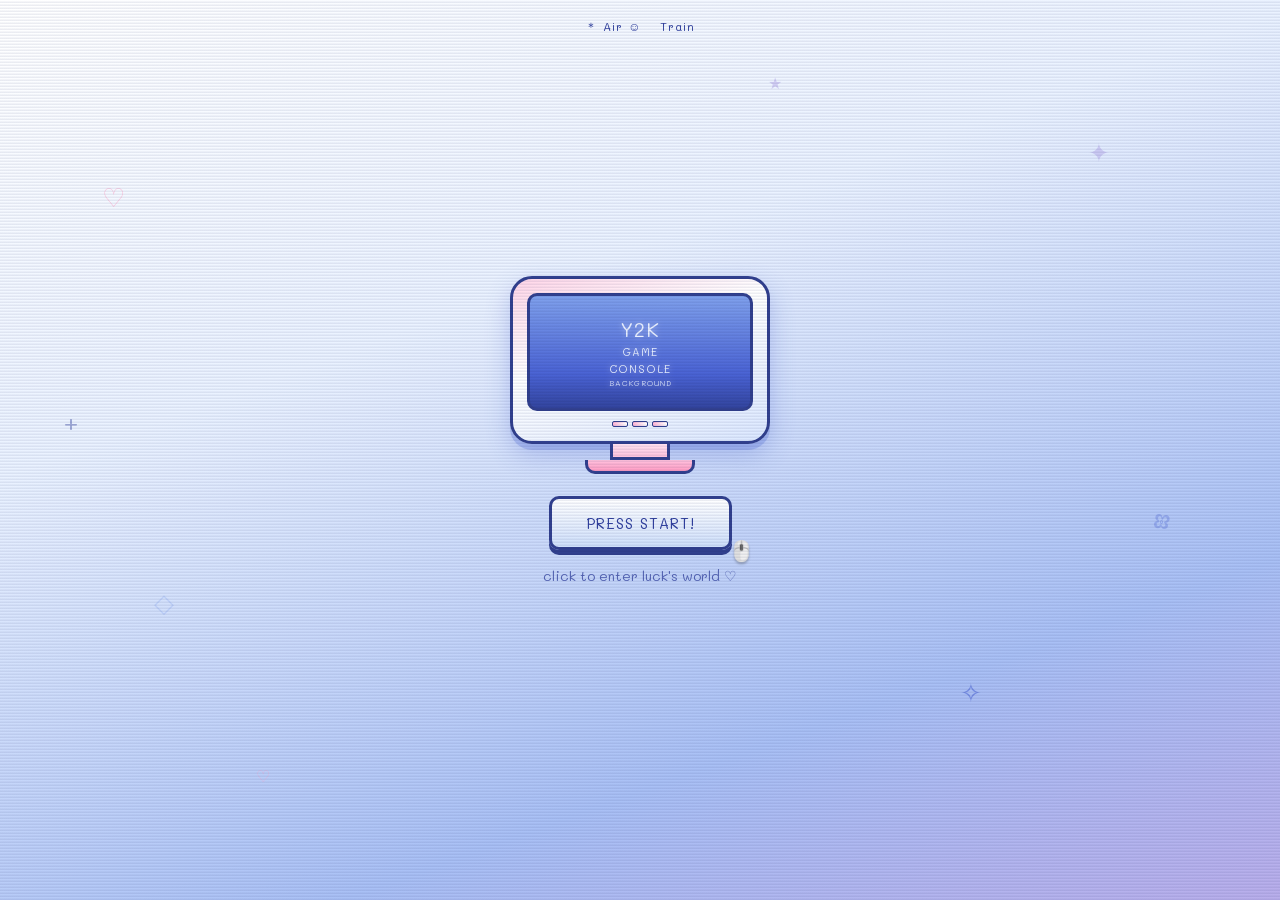
==== commit ebf919c5: "Update index.html" ====
--- a/index.html
+++ b/index.html
@@ -3,320 +3,1193 @@
 <head>
 <meta charset="UTF-8">
 <meta name="viewport" content="width=device-width, initial-scale=1.0">
+
 <title>✦ LUCK'S HOMEPAGE ✦ lilkit limjinda</title>
+
+<!-- Google Font : Mali -->
 <link rel="preconnect" href="https://fonts.googleapis.com">
 <link rel="preconnect" href="https://fonts.gstatic.com" crossorigin>
-<link href="https://fonts.googleapis.com/css2?family=Itim&display=swap" rel="stylesheet">
+<link href="https://fonts.googleapis.com/css2?family=Mali:wght@300;400;500;600;700&display=swap" rel="stylesheet">
+
 <link rel="stylesheet" href="style.css">
+
+<style>
+/* ================================================
+   MALI FONT
+   ================================================ */
+
+body,
+button,
+input,
+textarea,
+select {
+  font-family: 'Mali', sans-serif;
+}
+
+
+/* ================================================
+   PROFILE PHOTO
+   ================================================ */
+
+.photo-frame {
+  width: 180px;
+  height: 220px;
+  position: relative;
+  overflow: hidden;
+  box-sizing: border-box;
+}
+
+/* ทำให้รูปเต็มกรอบ */
+#profile-img {
+  width: 100%;
+  height: 100%;
+  display: block;
+  margin: 0;
+  padding: 0;
+  object-fit: cover;
+  object-position: center center;
+}
+
+/* ไม่แสดง placeholder เมื่อมีรูป */
+.photo-frame .photo-placeholder {
+  display: none;
+}
+</style>
+
 </head>
+
 <body>
 
 <!-- ================================================
-     CRT WRAPPER — everything lives inside this so the
-     scanline / glow overlay can sit on top of it all
+     CRT WRAPPER
      ================================================ -->
+
 <div id="crt-wrapper" class="crt-on">
+
 
   <!-- ============================================
        PAGE 01 — START SCREEN
        ============================================ -->
+
   <section id="start-screen" class="page">
+
     <div class="topline">
       <span class="topline-item">＊ Air <span class="wink">☺</span></span>
       <span class="topline-item">Train</span>
     </div>
 
+
     <div class="deco-field" aria-hidden="true">
+
       <span class="deco heart" style="left:8%;top:20%;">♡</span>
+
       <span class="deco star" style="left:85%;top:15%;">✦</span>
+
       <span class="deco diamond" style="left:12%;top:65%;">◇</span>
+
       <span class="deco dot" style="left:90%;top:55%;">•</span>
+
       <span class="deco sparkle" style="left:75%;top:75%;">✧</span>
+
       <span class="deco heart small" style="left:20%;top:85%;">♡</span>
+
       <span class="deco star small" style="left:60%;top:8%;">★</span>
+
       <span class="deco plus" style="left:5%;top:45%;">+</span>
+
     </div>
 
+
+    <!-- RETRO COMPUTER -->
+
     <div class="retro-computer">
+
       <div class="monitor">
+
         <div class="monitor-screen">
+
           <p class="screen-line big">Y2K</p>
+
           <p class="screen-line">GAME</p>
+
           <p class="screen-line">CONSOLE</p>
+
           <p class="screen-line small">BACKGROUND</p>
-        </div>
+
+        </div>
+
         <div class="monitor-vents">
-          <span></span><span></span><span></span>
-        </div>
-      </div>
+          <span></span>
+          <span></span>
+          <span></span>
+        </div>
+
+      </div>
+
       <div class="monitor-stand"></div>
+
       <div class="monitor-base"></div>
+
     </div>
 
+
+    <!-- START BUTTON -->
+
     <button id="press-start" class="press-start-btn">
+
       <span class="cursor-icon">🖱️</span>
+
       PRESS START!
+
     </button>
 
-    <p class="hint-text">click to enter luck's world ♡</p>
+
+    <p class="hint-text">
+      click to enter luck's world ♡
+    </p>
+
   </section>
+
+
 
   <!-- ============================================
        PAGE 02 — BOOT SCREEN
        ============================================ -->
+
   <section id="boot-screen" class="page hidden">
+
     <div class="boot-box">
-      <p class="boot-title">LILKIT SYSTEM 200X</p>
-      <p class="boot-divider">--------------------------------</p>
+
+      <p class="boot-title">
+        LILKIT SYSTEM 200X
+      </p>
+
+      <p class="boot-divider">
+        --------------------------------
+      </p>
+
       <div id="boot-lines" class="boot-lines"></div>
+
+
       <div class="boot-bar-track">
+
         <div id="boot-bar-fill" class="boot-bar-fill"></div>
-      </div>
-      <p id="boot-percent" class="boot-percent">0%</p>
+
+      </div>
+
+
+      <p id="boot-percent" class="boot-percent">
+        0%
+      </p>
+
+
       <p id="boot-status" class="boot-status hidden">
+
         CONNECTION: ONLINE<br>
+
         USER: LUCK<br>
-        STATUS: ONLINE <span class="dot-online">●</span>
+
+        STATUS: ONLINE
+        <span class="dot-online">●</span>
+
       </p>
+
+
       <p id="boot-welcome" class="boot-welcome hidden"></p>
+
     </div>
+
   </section>
+
+
 
   <!-- ============================================
        PAGE 03 — MAIN WEBSITE
        ============================================ -->
+
   <section id="main-site" class="page hidden">
 
-    <!-- ============ TOP STATUS BAR ============ -->
+
+    <!-- ============================================
+         TOP STATUS BAR
+         ============================================ -->
+
     <header class="status-bar">
+
       <div class="status-left">
-        <span id="logo-click" class="logo">Y2K</span>
-        <span class="status-name">♡ LUCK / LILKIT LIMJINDA</span>
-      </div>
+
+        <span id="logo-click" class="logo">
+          Y2K
+        </span>
+
+        <span class="status-name">
+          ♡ LUCK / LILKIT LIMJINDA
+        </span>
+
+      </div>
+
+
       <div class="status-right">
-        <span class="status-chip">ONLINE <span class="dot-online">●</span></span>
-        <span id="battery-click" class="status-chip battery-chip">
-          <span class="battery-icon"><span id="battery-fill" class="battery-fill"></span></span>
-          <span id="battery-percent">76%</span>
-        </span>
-        <span id="clock" class="status-chip clock">--:--</span>
-      </div>
+
+        <span class="status-chip">
+
+          ONLINE
+
+          <span class="dot-online">
+            ●
+          </span>
+
+        </span>
+
+
+        <span
+          id="battery-click"
+          class="status-chip battery-chip"
+        >
+
+          <span class="battery-icon">
+
+            <span
+              id="battery-fill"
+              class="battery-fill"
+            ></span>
+
+          </span>
+
+          <span id="battery-percent">
+            76%
+          </span>
+
+        </span>
+
+
+        <span
+          id="clock"
+          class="status-chip clock"
+        >
+          --:--
+        </span>
+
+      </div>
+
     </header>
 
+
+
+    <!-- ============================================
+         SYSTEM INFO BAR
+         ============================================ -->
+
     <div class="sysinfo-bar">
-      <span id="memory-click" class="sysinfo-item">MEMORY: 64 MB</span>
-      <span class="sysinfo-item">CONNECTION: ONLINE</span>
-      <span class="sysinfo-item">USER: LUCK</span>
-      <span class="sysinfo-item">Y2K MODE: ENABLED</span>
-      <span class="sysinfo-item">VISITOR: <span id="visitor-count">000000</span></span>
-      <span class="sysinfo-item">LAST LOGIN: TODAY</span>
-      <span class="sysinfo-icons">♡ ✦ ✉ ☁ ☆ ⌁</span>
+
+      <span
+        id="memory-click"
+        class="sysinfo-item"
+      >
+        MEMORY: 64 MB
+      </span>
+
+
+      <span class="sysinfo-item">
+        CONNECTION: ONLINE
+      </span>
+
+
+      <span class="sysinfo-item">
+        USER: LUCK
+      </span>
+
+
+      <span class="sysinfo-item">
+        Y2K MODE: ENABLED
+      </span>
+
+
+      <span class="sysinfo-item">
+
+        VISITOR:
+
+        <span id="visitor-count">
+          000000
+        </span>
+
+      </span>
+
+
+      <span class="sysinfo-item">
+        LAST LOGIN: TODAY
+      </span>
+
+
+      <span class="sysinfo-icons">
+        ♡ ✦ ✉ ☁ ☆ ⌁
+      </span>
+
     </div>
 
-    <!-- ============ NAV ============ -->
+
+
+    <!-- ============================================
+         NAVIGATION
+         ============================================ -->
+
     <nav class="main-nav">
-      <button class="nav-btn" data-open="window-profile">♡ PROFILE</button>
-      <button class="nav-btn" data-open="window-storyline">★ STORYLINE</button>
-      <button class="nav-btn" data-open="window-tmi">♧ TMI</button>
-      <button class="nav-btn" data-open="window-warning">⚠ TW</button>
-      <button id="toggle-crt" class="toggle-btn">CRT: ON</button>
-      <button id="toggle-motion" class="toggle-btn">MOTION: ON</button>
+
+      <button
+        class="nav-btn"
+        data-open="window-profile"
+      >
+        ♡ PROFILE
+      </button>
+
+
+      <button
+        class="nav-btn"
+        data-open="window-storyline"
+      >
+        ★ STORYLINE
+      </button>
+
+
+      <button
+        class="nav-btn"
+        data-open="window-tmi"
+      >
+        ♧ TMI
+      </button>
+
+
+      <button
+        class="nav-btn"
+        data-open="window-warning"
+      >
+        ⚠ TW
+      </button>
+
+
+      <button
+        id="toggle-crt"
+        class="toggle-btn"
+      >
+        CRT: ON
+      </button>
+
+
+      <button
+        id="toggle-motion"
+        class="toggle-btn"
+      >
+        MOTION: ON
+      </button>
+
     </nav>
 
-    <!-- ============ DESKTOP AREA ============ -->
+
+
+    <!-- ============================================
+         DESKTOP AREA
+         ============================================ -->
+
     <main id="desktop" class="desktop">
 
-      <div class="desktop-deco" aria-hidden="true">
-        <span class="deco heart float" style="left:5%;top:10%;">♡</span>
-        <span class="deco star float" style="left:92%;top:8%;">✦</span>
-        <span class="deco diamond float" style="left:8%;top:80%;">◇</span>
-        <span class="deco sparkle float" style="left:88%;top:70%;">✧</span>
-        <span class="deco dot float" style="left:50%;top:5%;">•</span>
-        <span class="deco heart small float" style="left:70%;top:90%;">♡</span>
-        <span class="deco star small float" style="left:20%;top:40%;">★</span>
-      </div>
-
-      <!-- desktop icons -->
+
+      <!-- DESKTOP DECORATIONS -->
+
+      <div
+        class="desktop-deco"
+        aria-hidden="true"
+      >
+
+        <span
+          class="deco heart float"
+          style="left:5%;top:10%;"
+        >
+          ♡
+        </span>
+
+
+        <span
+          class="deco star float"
+          style="left:92%;top:8%;"
+        >
+          ✦
+        </span>
+
+
+        <span
+          class="deco diamond float"
+          style="left:8%;top:80%;"
+        >
+          ◇
+        </span>
+
+
+        <span
+          class="deco sparkle float"
+          style="left:88%;top:70%;"
+        >
+          ✧
+        </span>
+
+
+        <span
+          class="deco dot float"
+          style="left:50%;top:5%;"
+        >
+          •
+        </span>
+
+
+        <span
+          class="deco heart small float"
+          style="left:70%;top:90%;"
+        >
+          ♡
+        </span>
+
+
+        <span
+          class="deco star small float"
+          style="left:20%;top:40%;"
+        >
+          ★
+        </span>
+
+      </div>
+
+
+
+      <!-- ==========================================
+           DESKTOP ICONS
+           ========================================== -->
+
       <div class="desktop-icons">
-        <button class="desktop-icon" data-open="window-profile">
-          <span class="icon-glyph">♡</span><span class="icon-label">PROFILE</span>
+
+
+        <button
+          class="desktop-icon"
+          data-open="window-profile"
+        >
+
+          <span class="icon-glyph">
+            ♡
+          </span>
+
+          <span class="icon-label">
+            PROFILE
+          </span>
+
         </button>
-        <button class="desktop-icon" data-open="window-mail">
-          <span class="icon-glyph">✉</span><span class="icon-label">MAIL</span>
+
+
+        <button
+          class="desktop-icon"
+          data-open="window-mail"
+        >
+
+          <span class="icon-glyph">
+            ✉
+          </span>
+
+          <span class="icon-label">
+            MAIL
+          </span>
+
         </button>
-        <button class="desktop-icon" data-open="window-storyline">
-          <span class="icon-glyph">★</span><span class="icon-label">STORY</span>
+
+
+        <button
+          class="desktop-icon"
+          data-open="window-storyline"
+        >
+
+          <span class="icon-glyph">
+            ★
+          </span>
+
+          <span class="icon-label">
+            STORY
+          </span>
+
         </button>
-        <button class="desktop-icon" data-open="window-tmi">
-          <span class="icon-glyph">♧</span><span class="icon-label">TMI</span>
+
+
+        <button
+          class="desktop-icon"
+          data-open="window-tmi"
+        >
+
+          <span class="icon-glyph">
+            ♧
+          </span>
+
+          <span class="icon-label">
+            TMI
+          </span>
+
         </button>
-        <button class="desktop-icon" data-open="window-warning">
-          <span class="icon-glyph">⚠</span><span class="icon-label">WARNING</span>
+
+
+        <button
+          class="desktop-icon"
+          data-open="window-warning"
+        >
+
+          <span class="icon-glyph">
+            ⚠
+          </span>
+
+          <span class="icon-label">
+            WARNING
+          </span>
+
         </button>
-      </div>
-
-      <!-- MSN status widget -->
+
+      </div>
+
+
+
+      <!-- ==========================================
+           MSN STATUS WIDGET
+           ========================================== -->
+
       <div class="msn-widget">
-        <p class="msn-name">♡ LUCK</p>
-        <p class="msn-status">● ONLINE</p>
-        <p class="msn-quote">"probably somewhere on the internet"</p>
-        <button id="send-message-btn" class="pixel-btn small">SEND MESSAGE</button>
-      </div>
-
-      <!-- Music Player -->
+
+        <p class="msn-name">
+          ♡ LUCK
+        </p>
+
+        <p class="msn-status">
+          ● ONLINE
+        </p>
+
+        <p class="msn-quote">
+          "probably somewhere on the internet"
+        </p>
+
+        <button
+          id="send-message-btn"
+          class="pixel-btn small"
+        >
+          SEND MESSAGE
+        </button>
+
+      </div>
+
+
+
+      <!-- ==========================================
+           MUSIC PLAYER
+           ========================================== -->
+
       <div class="music-player">
-        <p class="mp-title">♫ LUCK'S PLAYER</p>
-        <p id="mp-status" class="mp-status">NO MEDIA INSERTED</p>
+
+        <p class="mp-title">
+          ♫ LUCK'S PLAYER
+        </p>
+
+        <p
+          id="mp-status"
+          class="mp-status"
+        >
+          NO MEDIA INSERTED
+        </p>
+
+
         <div class="mp-track-row">
-          <span id="mp-time">00:00 / 00:00</span>
-        </div>
-        <div class="mp-bar-track"><div id="mp-bar-fill" class="mp-bar-fill"></div></div>
+
+          <span id="mp-time">
+            00:00 / 00:00
+          </span>
+
+        </div>
+
+
+        <div class="mp-bar-track">
+
+          <div
+            id="mp-bar-fill"
+            class="mp-bar-fill"
+          ></div>
+
+        </div>
+
+
         <div class="mp-controls">
-          <button id="mp-prev" class="pixel-btn tiny">◀</button>
-          <button id="mp-play" class="pixel-btn tiny">▶</button>
-          <button id="mp-stop" class="pixel-btn tiny">■</button>
-        </div>
-      </div>
-
-      <!-- ================= WINDOWS ================= -->
-
-      <!-- PROFILE.EXE -->
-      <div id="window-profile" class="win" data-title="PROFILE.EXE">
+
+          <button
+            id="mp-prev"
+            class="pixel-btn tiny"
+          >
+            ◀
+          </button>
+
+
+          <button
+            id="mp-play"
+            class="pixel-btn tiny"
+          >
+            ▶
+          </button>
+
+
+          <button
+            id="mp-stop"
+            class="pixel-btn tiny"
+          >
+            ■
+          </button>
+
+        </div>
+
+      </div>
+
+
+
+      <!-- ==========================================
+           PROFILE.EXE
+           ========================================== -->
+
+      <div
+        id="window-profile"
+        class="win"
+        data-title="PROFILE.EXE"
+      >
+
         <div class="win-titlebar">
-          <span class="win-title">♡ PROFILE.EXE</span>
+
+          <span class="win-title">
+            ♡ PROFILE.EXE
+          </span>
+
+
           <div class="win-controls">
-            <button class="win-btn min">_</button>
-            <button class="win-btn max">□</button>
-            <button class="win-btn close">×</button>
+
+            <button class="win-btn min">
+              _
+            </button>
+
+            <button class="win-btn max">
+              □
+            </button>
+
+            <button class="win-btn close">
+              ×
+            </button>
+
           </div>
-        </div>
+
+        </div>
+
+
+
         <div class="win-body">
+
+
           <div class="profile-layout">
+
+
+            <!-- ================================
+                 PROFILE LEFT
+                 ================================ -->
+
             <div class="profile-left">
+
+
+              <!-- PHOTO -->
+
               <div class="photo-frame">
-  <img
-  src="assets/profile.jpg"
-  alt="Luck's profile photo"
-  id="profile-img"
->
-                  <span>◇</span>
-                  <p>NO PHOTO<br>INSERTED</p>
-                </div>
+
+                <img
+                  src="assets/profile.jpg"
+                  alt="Luck's profile photo"
+                  id="profile-img"
+                >
+
               </div>
-              <p class="visitor-line">VISITOR COUNT:<br><span id="visitor-count-2">000127</span></p>
-              <p class="visitor-line">LAST UPDATED:<br>200X.XX.XX</p>
-              <p class="visitor-line">STATUS: ONLINE <span class="dot-online">●</span></p>
+
+
+
+              <!-- VISITOR -->
+
+              <p class="visitor-line">
+
+                VISITOR COUNT:<br>
+
+                <span id="visitor-count-2">
+                  000127
+                </span>
+
+              </p>
+
+
+
+              <!-- LAST UPDATED -->
+
+              <p class="visitor-line">
+
+                LAST UPDATED:<br>
+
+                200X.XX.XX
+
+              </p>
+
+
+
+              <!-- STATUS -->
+
+              <p class="visitor-line">
+
+                STATUS: ONLINE
+
+                <span class="dot-online">
+                  ●
+                </span>
+
+              </p>
+
+
             </div>
+
+
+
+            <!-- ================================
+                 PROFILE RIGHT
+                 ================================ -->
+
             <div class="profile-right">
+
               <dl class="profile-info">
-                <dt>NAME</dt><dd data-edit="name">Luck</dd>
-                <dt>FULL NAME</dt><dd data-edit="fullName">Lilkit Limjinda</dd>
-                <dt>AGE</dt><dd data-edit="age">[EDIT ME]</dd>
-                <dt>PRONOUNS</dt><dd data-edit="pronouns">[EDIT ME]</dd>
-                <dt>STATUS</dt><dd data-edit="status">[EDIT ME]</dd>
-                <dt>MOOD</dt><dd data-edit="mood">[EDIT ME]</dd>
-                <dt>CURRENTLY</dt><dd data-edit="currentlyListening">[EDIT ME]</dd>
-                <dt>LIKES</dt><dd data-edit="likes">[EDIT ME]</dd>
-                <dt>DISLIKES</dt><dd data-edit="dislikes">[EDIT ME]</dd>
-                <dt>BIO</dt><dd data-edit="bio">[EDIT ME]</dd>
+
+
+                <dt>
+                  NAME
+                </dt>
+
+                <dd data-edit="name">
+                  Luck
+                </dd>
+
+
+                <dt>
+                  FULL NAME
+                </dt>
+
+                <dd data-edit="fullName">
+                  Lilkit Limjinda
+                </dd>
+
+
+                <dt>
+                  AGE
+                </dt>
+
+                <dd data-edit="age">
+                  [EDIT ME]
+                </dd>
+
+
+                <dt>
+                  PRONOUNS
+                </dt>
+
+                <dd data-edit="pronouns">
+                  [EDIT ME]
+                </dd>
+
+
+                <dt>
+                  STATUS
+                </dt>
+
+                <dd data-edit="status">
+                  [EDIT ME]
+                </dd>
+
+
+                <dt>
+                  MOOD
+                </dt>
+
+                <dd data-edit="mood">
+                  [EDIT ME]
+                </dd>
+
+
+                <dt>
+                  CURRENTLY
+                </dt>
+
+                <dd data-edit="currentlyListening">
+                  [EDIT ME]
+                </dd>
+
+
+                <dt>
+                  LIKES
+                </dt>
+
+                <dd data-edit="likes">
+                  [EDIT ME]
+                </dd>
+
+
+                <dt>
+                  DISLIKES
+                </dt>
+
+                <dd data-edit="dislikes">
+                  [EDIT ME]
+                </dd>
+
+
+                <dt>
+                  BIO
+                </dt>
+
+                <dd data-edit="bio">
+                  [EDIT ME]
+                </dd>
+
+
               </dl>
+
             </div>
+
           </div>
-        </div>
-      </div>
-
-      <!-- MAIL (bonus small window opened from desktop icon) -->
-      <div id="window-mail" class="win" data-title="MAIL.EXE">
+
+        </div>
+
+      </div>
+
+
+
+      <!-- ==========================================
+           MAIL.EXE
+           ========================================== -->
+
+      <div
+        id="window-mail"
+        class="win"
+        data-title="MAIL.EXE"
+      >
+
         <div class="win-titlebar">
-          <span class="win-title">✉ MAIL.EXE</span>
+
+          <span class="win-title">
+            ✉ MAIL.EXE
+          </span>
+
+
           <div class="win-controls">
-            <button class="win-btn min">_</button>
-            <button class="win-btn max">□</button>
-            <button class="win-btn close">×</button>
+
+            <button class="win-btn min">
+              _
+            </button>
+
+            <button class="win-btn max">
+              □
+            </button>
+
+            <button class="win-btn close">
+              ×
+            </button>
+
           </div>
-        </div>
+
+        </div>
+
+
         <div class="win-body">
-          <p class="mail-empty">📭 INBOX EMPTY.<br>...for now ♡</p>
-        </div>
-      </div>
-
-      <!-- STORYLINE.EXE -->
-      <div id="window-storyline" class="win" data-title="STORYLINE.EXE">
+
+          <p class="mail-empty">
+
+            📭 INBOX EMPTY.<br>
+
+            ...for now ♡
+
+          </p>
+
+        </div>
+
+      </div>
+
+
+
+      <!-- ==========================================
+           STORYLINE.EXE
+           ========================================== -->
+
+      <div
+        id="window-storyline"
+        class="win"
+        data-title="STORYLINE.EXE"
+      >
+
         <div class="win-titlebar">
-          <span class="win-title">★ STORYLINE.EXE</span>
+
+          <span class="win-title">
+            ★ STORYLINE.EXE
+          </span>
+
+
           <div class="win-controls">
-            <button class="win-btn min">_</button>
-            <button class="win-btn max">□</button>
-            <button class="win-btn close">×</button>
+
+            <button class="win-btn min">
+              _
+            </button>
+
+            <button class="win-btn max">
+              □
+            </button>
+
+            <button class="win-btn close">
+              ×
+            </button>
+
           </div>
-        </div>
+
+        </div>
+
+
         <div class="win-body">
-          <div id="storyline-timeline" class="timeline"></div>
-        </div>
-      </div>
-
-      <!-- TMI.EXE -->
-      <div id="window-tmi" class="win" data-title="TMI.EXE">
+
+          <div
+            id="storyline-timeline"
+            class="timeline"
+          ></div>
+
+        </div>
+
+      </div>
+
+
+
+      <!-- ==========================================
+           TMI.EXE
+           ========================================== -->
+
+      <div
+        id="window-tmi"
+        class="win"
+        data-title="TMI.EXE"
+      >
+
         <div class="win-titlebar">
-          <span class="win-title">♧ TMI.EXE</span>
+
+          <span class="win-title">
+            ♧ TMI.EXE
+          </span>
+
+
           <div class="win-controls">
-            <button class="win-btn min">_</button>
-            <button class="win-btn max">□</button>
-            <button class="win-btn close">×</button>
+
+            <button class="win-btn min">
+              _
+            </button>
+
+            <button class="win-btn max">
+              □
+            </button>
+
+            <button class="win-btn close">
+              ×
+            </button>
+
           </div>
-        </div>
+
+        </div>
+
+
         <div class="win-body">
-          <div id="tmi-grid" class="tmi-grid"></div>
-        </div>
-      </div>
-
-      <!-- WARNING.EXE -->
-      <div id="window-warning" class="win warning-win" data-title="WARNING.EXE">
+
+          <div
+            id="tmi-grid"
+            class="tmi-grid"
+          ></div>
+
+        </div>
+
+      </div>
+
+
+
+      <!-- ==========================================
+           WARNING.EXE
+           ========================================== -->
+
+      <div
+        id="window-warning"
+        class="win warning-win"
+        data-title="WARNING.EXE"
+      >
+
         <div class="win-titlebar warning-titlebar">
-          <span class="win-title">⚠ WARNING.EXE</span>
+
+          <span class="win-title">
+            ⚠ WARNING.EXE
+          </span>
+
+
           <div class="win-controls">
-            <button class="win-btn min">_</button>
-            <button class="win-btn max">□</button>
-            <button class="win-btn close">×</button>
+
+            <button class="win-btn min">
+              _
+            </button>
+
+            <button class="win-btn max">
+              □
+            </button>
+
+            <button class="win-btn close">
+              ×
+            </button>
+
           </div>
-        </div>
+
+        </div>
+
+
         <div class="win-body">
-          <p class="warning-intro">This page contains themes that may be uncomfortable for some readers.</p>
-          <ul id="warning-list" class="warning-list"></ul>
-          <button id="warning-understand" class="pixel-btn">I UNDERSTAND</button>
-          <div id="warning-content" class="warning-content hidden">
-            <p>thanks for reading this far ♡ you can close this window now.</p>
+
+          <p class="warning-intro">
+
+            This page contains themes that may be uncomfortable for some readers.
+
+          </p>
+
+
+          <ul
+            id="warning-list"
+            class="warning-list"
+          ></ul>
+
+
+          <button
+            id="warning-understand"
+            class="pixel-btn"
+          >
+            I UNDERSTAND
+          </button>
+
+
+          <div
+            id="warning-content"
+            class="warning-content hidden"
+          >
+
+            <p>
+              thanks for reading this far ♡ you can close this window now.
+            </p>
+
           </div>
-        </div>
+
+        </div>
+
       </div>
 
     </main>
 
-    <!-- ============ MSN NOTIFICATION POPUP ============ -->
-    <div id="msn-popup" class="msn-popup hidden">
+
+
+    <!-- ============================================
+         MSN NOTIFICATION POPUP
+         ============================================ -->
+
+    <div
+      id="msn-popup"
+      class="msn-popup hidden"
+    >
+
       <div class="msn-popup-titlebar">
-        <span>♡ NEW MESSAGE</span>
-        <button id="msn-popup-close-x" class="win-btn close">×</button>
-      </div>
+
+        <span>
+          ♡ NEW MESSAGE
+        </span>
+
+
+        <button
+          id="msn-popup-close-x"
+          class="win-btn close"
+        >
+          ×
+        </button>
+
+      </div>
+
+
       <div class="msn-popup-body">
-        <p class="msn-popup-from">Luck is online.</p>
-        <p id="msn-popup-text" class="msn-popup-text">"are you still here?"</p>
+
+        <p class="msn-popup-from">
+          Luck is online.
+        </p>
+
+
+        <p
+          id="msn-popup-text"
+          class="msn-popup-text"
+        >
+          "are you still here?"
+        </p>
+
+
         <div class="msn-popup-actions">
-          <button id="msn-popup-open" class="pixel-btn small">OPEN</button>
-          <button id="msn-popup-close" class="pixel-btn small">CLOSE</button>
-        </div>
-      </div>
+
+          <button
+            id="msn-popup-open"
+            class="pixel-btn small"
+          >
+            OPEN
+          </button>
+
+
+          <button
+            id="msn-popup-close"
+            class="pixel-btn small"
+          >
+            CLOSE
+          </button>
+
+        </div>
+
+      </div>
+
     </div>
 
-    <!-- easter egg toast -->
-    <div id="egg-toast" class="egg-toast hidden"></div>
+
+
+    <!-- ============================================
+         EASTER EGG TOAST
+         ============================================ -->
+
+    <div
+      id="egg-toast"
+      class="egg-toast hidden"
+    ></div>
+
 
   </section>
 
-  <!-- CRT overlay -->
-  <div id="crt-overlay" class="crt-overlay" aria-hidden="true"></div>
+
+
+  <!-- ============================================
+       CRT OVERLAY
+       ============================================ -->
+
+  <div
+    id="crt-overlay"
+    class="crt-overlay"
+    aria-hidden="true"
+  ></div>
+
+
 </div>
 
+
+
+<!-- JAVASCRIPT -->
+
 <script src="script.js"></script>
+
 </body>
 </html>
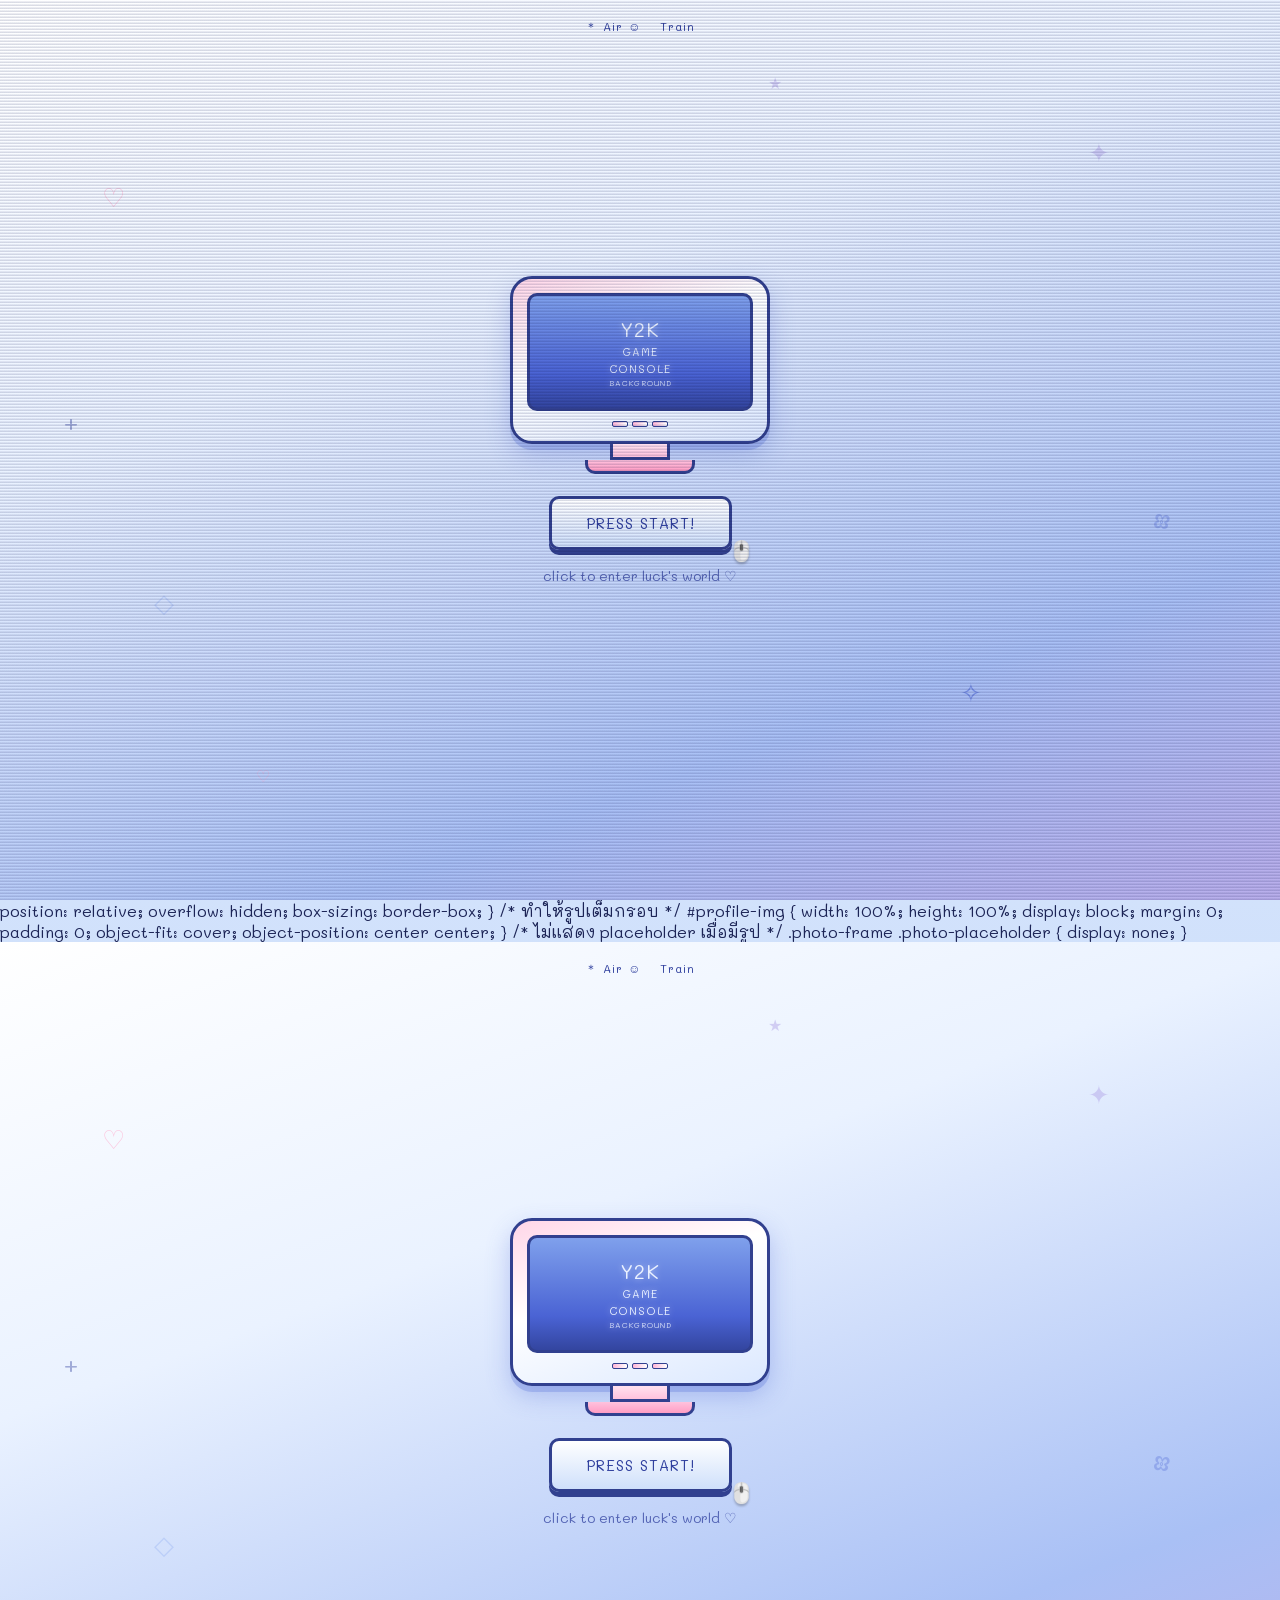
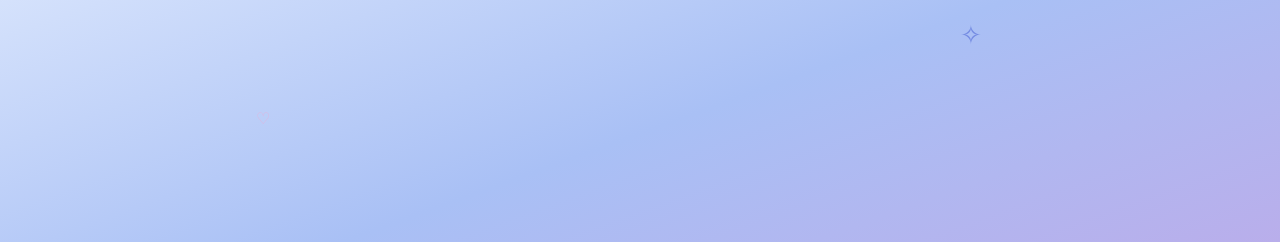
==== commit bb26cbff: "Update index.html" ====
--- a/index.html
+++ b/index.html
@@ -14,27 +14,1392 @@
 <link rel="stylesheet" href="style.css">
 
 <style>
-/* ================================================
-   MALI FONT
-   ================================================ */
+/* =========================================================
+   MALI
+   ========================================================= */
 
 body,
 button,
 input,
 textarea,
 select {
-  font-family: 'Mali', sans-serif;
+    font-family: 'Mali', sans-serif;
 }
 
 
-/* ================================================
+/* =========================================================
    PROFILE PHOTO
-   ================================================ */
-
-.photo-frame {
-  width: 180px;
-  height: 220px;
-  position: relative;
+   ========================================================= */
+
+.profile-left .photo-frame {
+    width: 180px !important;
+    height: 220px !important;
+
+    position: relative !important;
+    overflow: hidden !important;
+
+    padding: 0 !important;
+    margin: 0 !important;
+
+    display: block !important;
+
+    box-sizing: border-box !important;
+}
+
+.profile-left .photo-frame #profile-img {
+    position: absolute !important;
+
+    inset: 0 !important;
+
+    width: 100% !important;
+    height: 100% !important;
+
+    min-width: 100% !important;
+    min-height: 100% !important;
+
+    max-width: none !important;
+    max-height: none !important;
+
+    padding: 0 !important;
+    margin: 0 !important;
+    border: 0 !important;
+
+    display: block !important;
+
+    object-fit: cover !important;
+    object-position: center center !important;
+
+    box-sizing: border-box !important;
+}
+
+
+/* ปิด placeholder เดิมทั้งหมด */
+.profile-left .photo-frame .photo-placeholder,
+.profile-left .photo-frame > span,
+.profile-left .photo-frame > p {
+    display: none !important;
+}
+
+
+/* =========================================================
+   PROFILE DATA
+   ========================================================= */
+
+.profile-info dd {
+    word-break: break-word;
+}
+
+
+/* =========================================================
+   MOBILE
+   ========================================================= */
+
+@media (max-width: 600px) {
+
+    .profile-left .photo-frame {
+        width: 150px !important;
+        height: 190px !important;
+    }
+
+}
+</style>
+
+</head>
+
+
+<body>
+
+
+<!-- ======================================================
+     CRT WRAPPER
+     ====================================================== -->
+
+<div id="crt-wrapper" class="crt-on">
+
+
+<!-- ======================================================
+     PAGE 01 — START SCREEN
+     ====================================================== -->
+
+<section id="start-screen" class="page">
+
+    <div class="topline">
+
+        <span class="topline-item">
+            ＊ Air <span class="wink">☺</span>
+        </span>
+
+        <span class="topline-item">
+            Train
+        </span>
+
+    </div>
+
+
+    <div class="deco-field" aria-hidden="true">
+
+        <span class="deco heart"
+              style="left:8%;top:20%;">
+            ♡
+        </span>
+
+        <span class="deco star"
+              style="left:85%;top:15%;">
+            ✦
+        </span>
+
+        <span class="deco diamond"
+              style="left:12%;top:65%;">
+            ◇
+        </span>
+
+        <span class="deco dot"
+              style="left:90%;top:55%;">
+            •
+        </span>
+
+        <span class="deco sparkle"
+              style="left:75%;top:75%;">
+            ✧
+        </span>
+
+        <span class="deco heart small"
+              style="left:20%;top:85%;">
+            ♡
+        </span>
+
+        <span class="deco star small"
+              style="left:60%;top:8%;">
+            ★
+        </span>
+
+        <span class="deco plus"
+              style="left:5%;top:45%;">
+            +
+        </span>
+
+    </div>
+
+
+    <!-- RETRO COMPUTER -->
+
+    <div class="retro-computer">
+
+        <div class="monitor">
+
+            <div class="monitor-screen">
+
+                <p class="screen-line big">
+                    Y2K
+                </p>
+
+                <p class="screen-line">
+                    GAME
+                </p>
+
+                <p class="screen-line">
+                    CONSOLE
+                </p>
+
+                <p class="screen-line small">
+                    BACKGROUND
+                </p>
+
+            </div>
+
+
+            <div class="monitor-vents">
+
+                <span></span>
+                <span></span>
+                <span></span>
+
+            </div>
+
+        </div>
+
+
+        <div class="monitor-stand"></div>
+
+        <div class="monitor-base"></div>
+
+    </div>
+
+
+    <!-- START -->
+
+    <button
+        id="press-start"
+        class="press-start-btn"
+    >
+
+        <span class="cursor-icon">
+            🖱️
+        </span>
+
+        PRESS START!
+
+    </button>
+
+
+    <p class="hint-text">
+        click to enter luck's world ♡
+    </p>
+
+</section>
+
+
+
+<!-- ======================================================
+     PAGE 02 — BOOT SCREEN
+     ====================================================== -->
+
+<section
+    id="boot-screen"
+    class="page hidden"
+>
+
+    <div class="boot-box">
+
+        <p class="boot-title">
+            LILKIT SYSTEM 200X
+        </p>
+
+
+        <p class="boot-divider">
+            --------------------------------
+        </p>
+
+
+        <div
+            id="boot-lines"
+            class="boot-lines"
+        ></div>
+
+
+        <div class="boot-bar-track">
+
+            <div
+                id="boot-bar-fill"
+                class="boot-bar-fill"
+            ></div>
+
+        </div>
+
+
+        <p
+            id="boot-percent"
+            class="boot-percent"
+        >
+            0%
+        </p>
+
+
+        <p
+            id="boot-status"
+            class="boot-status hidden"
+        >
+
+            CONNECTION: ONLINE<br>
+
+            USER: LUCK<br>
+
+            STATUS: ONLINE
+
+            <span class="dot-online">
+                ●
+            </span>
+
+        </p>
+
+
+        <p
+            id="boot-welcome"
+            class="boot-welcome hidden"
+        ></p>
+
+    </div>
+
+</section>
+
+
+
+<!-- ======================================================
+     PAGE 03 — MAIN SITE
+     ====================================================== -->
+
+<section
+    id="main-site"
+    class="page hidden"
+>
+
+
+<!-- ====================================================
+     TOP STATUS BAR
+     ==================================================== -->
+
+<header class="status-bar">
+
+
+    <div class="status-left">
+
+        <span
+            id="logo-click"
+            class="logo"
+        >
+            Y2K
+        </span>
+
+
+        <span class="status-name">
+            ♡ LUCK / LILKIT LIMJINDA
+        </span>
+
+    </div>
+
+
+
+    <div class="status-right">
+
+
+        <span class="status-chip">
+
+            ONLINE
+
+            <span class="dot-online">
+                ●
+            </span>
+
+        </span>
+
+
+
+        <span
+            id="battery-click"
+            class="status-chip battery-chip"
+        >
+
+            <span class="battery-icon">
+
+                <span
+                    id="battery-fill"
+                    class="battery-fill"
+                ></span>
+
+            </span>
+
+
+            <span id="battery-percent">
+                76%
+            </span>
+
+        </span>
+
+
+
+        <span
+            id="clock"
+            class="status-chip clock"
+        >
+            --:--
+        </span>
+
+    </div>
+
+</header>
+
+
+
+<!-- ====================================================
+     SYSTEM INFO BAR
+     ==================================================== -->
+
+<div class="sysinfo-bar">
+
+
+    <span
+        id="memory-click"
+        class="sysinfo-item"
+    >
+        MEMORY: 64 MB
+    </span>
+
+
+    <span class="sysinfo-item">
+        CONNECTION: ONLINE
+    </span>
+
+
+    <span class="sysinfo-item">
+        USER: LUCK
+    </span>
+
+
+    <span class="sysinfo-item">
+        Y2K MODE: ENABLED
+    </span>
+
+
+    <span class="sysinfo-item">
+
+        VISITOR:
+
+        <span id="visitor-count">
+            000000
+        </span>
+
+    </span>
+
+
+    <span class="sysinfo-item">
+        LAST LOGIN: TODAY
+    </span>
+
+
+    <span class="sysinfo-icons">
+        ♡ ✦ ✉ ☁ ☆ ⌁
+    </span>
+
+</div>
+
+
+
+<!-- ====================================================
+     NAVIGATION
+     ==================================================== -->
+
+<nav class="main-nav">
+
+
+    <button
+        class="nav-btn"
+        data-open="window-profile"
+    >
+        ♡ PROFILE
+    </button>
+
+
+    <button
+        class="nav-btn"
+        data-open="window-storyline"
+    >
+        ★ STORYLINE
+    </button>
+
+
+    <button
+        class="nav-btn"
+        data-open="window-tmi"
+    >
+        ♧ TMI
+    </button>
+
+
+    <button
+        class="nav-btn"
+        data-open="window-warning"
+    >
+        ⚠ TW
+    </button>
+
+
+    <button
+        id="toggle-crt"
+        class="toggle-btn"
+    >
+        CRT: ON
+    </button>
+
+
+    <button
+        id="toggle-motion"
+        class="toggle-btn"
+    >
+        MOTION: ON
+    </button>
+
+</nav>
+
+
+
+<!-- ====================================================
+     DESKTOP
+     ==================================================== -->
+
+<main
+    id="desktop"
+    class="desktop"
+>
+
+
+    <!-- DESKTOP DECORATIONS -->
+
+    <div
+        class="desktop-deco"
+        aria-hidden="true"
+    >
+
+        <span
+            class="deco heart float"
+            style="left:5%;top:10%;"
+        >
+            ♡
+        </span>
+
+
+        <span
+            class="deco star float"
+            style="left:92%;top:8%;"
+        >
+            ✦
+        </span>
+
+
+        <span
+            class="deco diamond float"
+            style="left:8%;top:80%;"
+        >
+            ◇
+        </span>
+
+
+        <span
+            class="deco sparkle float"
+            style="left:88%;top:70%;"
+        >
+            ✧
+        </span>
+
+
+        <span
+            class="deco dot float"
+            style="left:50%;top:5%;"
+        >
+            •
+        </span>
+
+
+        <span
+            class="deco heart small float"
+            style="left:70%;top:90%;"
+        >
+            ♡
+        </span>
+
+
+        <span
+            class="deco star small float"
+            style="left:20%;top:40%;"
+        >
+            ★
+        </span>
+
+    </div>
+
+
+
+    <!-- DESKTOP ICONS -->
+
+    <div class="desktop-icons">
+
+
+        <button
+            class="desktop-icon"
+            data-open="window-profile"
+        >
+
+            <span class="icon-glyph">
+                ♡
+            </span>
+
+            <span class="icon-label">
+                PROFILE
+            </span>
+
+        </button>
+
+
+
+        <button
+            class="desktop-icon"
+            data-open="window-mail"
+        >
+
+            <span class="icon-glyph">
+                ✉
+            </span>
+
+            <span class="icon-label">
+                MAIL
+            </span>
+
+        </button>
+
+
+
+        <button
+            class="desktop-icon"
+            data-open="window-storyline"
+        >
+
+            <span class="icon-glyph">
+                ★
+            </span>
+
+            <span class="icon-label">
+                STORY
+            </span>
+
+        </button>
+
+
+
+        <button
+            class="desktop-icon"
+            data-open="window-tmi"
+        >
+
+            <span class="icon-glyph">
+                ♧
+            </span>
+
+            <span class="icon-label">
+                TMI
+            </span>
+
+        </button>
+
+
+
+        <button
+            class="desktop-icon"
+            data-open="window-warning"
+        >
+
+            <span class="icon-glyph">
+                ⚠
+            </span>
+
+            <span class="icon-label">
+                WARNING
+            </span>
+
+        </button>
+
+    </div>
+
+
+
+    <!-- =================================================
+         MSN
+         ================================================= -->
+
+    <div class="msn-widget">
+
+        <p class="msn-name">
+            ♡ LUCK
+        </p>
+
+
+        <p class="msn-status">
+            ● ONLINE
+        </p>
+
+
+        <p class="msn-quote">
+            "probably somewhere on the internet"
+        </p>
+
+
+        <button
+            id="send-message-btn"
+            class="pixel-btn small"
+        >
+            SEND MESSAGE
+        </button>
+
+    </div>
+
+
+
+    <!-- =================================================
+         MUSIC PLAYER
+         ================================================= -->
+
+    <div class="music-player">
+
+        <p class="mp-title">
+            ♫ LUCK'S PLAYER
+        </p>
+
+
+        <p
+            id="mp-status"
+            class="mp-status"
+        >
+            NO MEDIA INSERTED
+        </p>
+
+
+        <div class="mp-track-row">
+
+            <span id="mp-time">
+                00:00 / 00:00
+            </span>
+
+        </div>
+
+
+        <div class="mp-bar-track">
+
+            <div
+                id="mp-bar-fill"
+                class="mp-bar-fill"
+            ></div>
+
+        </div>
+
+
+        <div class="mp-controls">
+
+
+            <button
+                id="mp-prev"
+                class="pixel-btn tiny"
+            >
+                ◀
+            </button>
+
+
+            <button
+                id="mp-play"
+                class="pixel-btn tiny"
+            >
+                ▶
+            </button>
+
+
+            <button
+                id="mp-stop"
+                class="pixel-btn tiny"
+            >
+                ■
+            </button>
+
+
+        </div>
+
+    </div>
+
+
+
+<!-- ====================================================
+     PROFILE.EXE
+     ==================================================== -->
+
+<div
+    id="window-profile"
+    class="win"
+    data-title="PROFILE.EXE"
+>
+
+
+    <div class="win-titlebar">
+
+
+        <span class="win-title">
+            ♡ PROFILE.EXE
+        </span>
+
+
+        <div class="win-controls">
+
+
+            <button class="win-btn min">
+                _
+            </button>
+
+
+            <button class="win-btn max">
+                □
+            </button>
+
+
+            <button class="win-btn close">
+                ×
+            </button>
+
+
+        </div>
+
+    </div>
+
+
+
+    <div class="win-body">
+
+
+        <div class="profile-layout">
+
+
+            <!-- =========================================
+                 LEFT
+                 ========================================= -->
+
+            <div class="profile-left">
+
+
+                <!-- PHOTO -->
+
+                <div class="photo-frame">
+
+                    <img
+                        src="assets/profile.jpg"
+                        alt="Luck's profile photo"
+                        id="profile-img"
+                    >
+
+                </div>
+
+
+
+                <!-- VISITOR -->
+
+                <p class="visitor-line">
+
+                    VISITOR COUNT:<br>
+
+                    <span id="visitor-count-2">
+                        000127
+                    </span>
+
+                </p>
+
+
+
+                <!-- LAST UPDATED -->
+
+                <p class="visitor-line">
+
+                    LAST UPDATED:<br>
+
+                    200X.XX.XX
+
+                </p>
+
+
+
+                <!-- STATUS -->
+
+                <p class="visitor-line">
+
+                    STATUS: ONLINE
+
+                    <span class="dot-online">
+                        ●
+                    </span>
+
+                </p>
+
+
+            </div>
+
+
+
+            <!-- =========================================
+                 RIGHT
+                 ========================================= -->
+
+            <div class="profile-right">
+
+
+                <dl class="profile-info">
+
+
+                    <dt>
+                        NAME
+                    </dt>
+
+                    <dd data-edit="name">
+                        [EDIT ME]
+                    </dd>
+
+
+
+                    <dt>
+                        FULL NAME
+                    </dt>
+
+                    <dd data-edit="fullName">
+                        [EDIT ME]
+                    </dd>
+
+
+
+                    <dt>
+                        AGE
+                    </dt>
+
+                    <dd data-edit="age">
+                        [EDIT ME]
+                    </dd>
+
+
+
+                    <dt>
+                        GENDER
+                    </dt>
+
+                    <dd data-edit="gender">
+                        [EDIT ME]
+                    </dd>
+
+
+
+                    <dt>
+                        HEIGHT
+                    </dt>
+
+                    <dd data-edit="height">
+                        [EDIT ME]
+                    </dd>
+
+
+
+                    <dt>
+                        WEIGHT
+                    </dt>
+
+                    <dd data-edit="weight">
+                        [EDIT ME]
+                    </dd>
+
+
+
+                    <dt>
+                        PRONOUNS
+                    </dt>
+
+                    <dd data-edit="pronouns">
+                        [EDIT ME]
+                    </dd>
+
+
+
+                    <dt>
+                        STATUS
+                    </dt>
+
+                    <dd data-edit="status">
+                        [EDIT ME]
+                    </dd>
+
+
+
+                    <dt>
+                        MOOD
+                    </dt>
+
+                    <dd data-edit="mood">
+                        [EDIT ME]
+                    </dd>
+
+
+
+                    <dt>
+                        CURRENTLY
+                    </dt>
+
+                    <dd data-edit="currentlyListening">
+                        [EDIT ME]
+                    </dd>
+
+
+
+                    <dt>
+                        LIKES
+                    </dt>
+
+                    <dd data-edit="likes">
+                        [EDIT ME]
+                    </dd>
+
+
+
+                    <dt>
+                        DISLIKES
+                    </dt>
+
+                    <dd data-edit="dislikes">
+                        [EDIT ME]
+                    </dd>
+
+
+
+                    <dt>
+                        BIO
+                    </dt>
+
+                    <dd data-edit="bio">
+                        [EDIT ME]
+                    </dd>
+
+
+                </dl>
+
+
+            </div>
+
+        </div>
+
+    </div>
+
+</div>
+
+
+
+<!-- ====================================================
+     MAIL.EXE
+     ==================================================== -->
+
+<div
+    id="window-mail"
+    class="win"
+    data-title="MAIL.EXE"
+>
+
+
+    <div class="win-titlebar">
+
+        <span class="win-title">
+            ✉ MAIL.EXE
+        </span>
+
+
+        <div class="win-controls">
+
+            <button class="win-btn min">
+                _
+            </button>
+
+            <button class="win-btn max">
+                □
+            </button>
+
+            <button class="win-btn close">
+                ×
+            </button>
+
+        </div>
+
+    </div>
+
+
+    <div class="win-body">
+
+        <p class="mail-empty">
+
+            📭 INBOX EMPTY.<br>
+
+            ...for now ♡
+
+        </p>
+
+    </div>
+
+</div>
+
+
+
+<!-- ====================================================
+     STORYLINE.EXE
+     ==================================================== -->
+
+<div
+    id="window-storyline"
+    class="win"
+    data-title="STORYLINE.EXE"
+>
+
+
+    <div class="win-titlebar">
+
+        <span class="win-title">
+            ★ STORYLINE.EXE
+        </span>
+
+
+        <div class="win-controls">
+
+            <button class="win-btn min">
+                _
+            </button>
+
+            <button class="win-btn max">
+                □
+            </button>
+
+            <button class="win-btn close">
+                ×
+            </button>
+
+        </div>
+
+    </div>
+
+
+    <div class="win-body">
+
+        <div
+            id="storyline-timeline"
+            class="timeline"
+        ></div>
+
+    </div>
+
+</div>
+
+
+
+<!-- ====================================================
+     TMI.EXE
+     ==================================================== -->
+
+<div
+    id="window-tmi"
+    class="win"
+    data-title="TMI.EXE"
+>
+
+
+    <div class="win-titlebar">
+
+        <span class="win-title">
+            ♧ TMI.EXE
+        </span>
+
+
+        <div class="win-controls">
+
+            <button class="win-btn min">
+                _
+            </button>
+
+            <button class="win-btn max">
+                □
+            </button>
+
+            <button class="win-btn close">
+                ×
+            </button>
+
+        </div>
+
+    </div>
+
+
+    <div class="win-body">
+
+        <div
+            id="tmi-grid"
+            class="tmi-grid"
+        ></div>
+
+    </div>
+
+</div>
+
+
+
+<!-- ====================================================
+     WARNING.EXE
+     ==================================================== -->
+
+<div
+    id="window-warning"
+    class="win warning-win"
+    data-title="WARNING.EXE"
+>
+
+
+    <div class="win-titlebar warning-titlebar">
+
+        <span class="win-title">
+            ⚠ WARNING.EXE
+        </span>
+
+
+        <div class="win-controls">
+
+            <button class="win-btn min">
+                _
+            </button>
+
+            <button class="win-btn max">
+                □
+            </button>
+
+            <button class="win-btn close">
+                ×
+            </button>
+
+        </div>
+
+    </div>
+
+
+    <div class="win-body">
+
+
+        <p class="warning-intro">
+            This page contains themes that may be uncomfortable for some readers.
+        </p>
+
+
+        <ul
+            id="warning-list"
+            class="warning-list"
+        ></ul>
+
+
+        <button
+            id="warning-understand"
+            class="pixel-btn"
+        >
+            I UNDERSTAND
+        </button>
+
+
+        <div
+            id="warning-content"
+            class="warning-content hidden"
+        >
+
+            <p>
+                thanks for reading this far ♡ you can close this window now.
+            </p>
+
+        </div>
+
+
+    </div>
+
+</div>
+
+
+</main>
+
+
+
+<!-- ====================================================
+     MSN POPUP
+     ==================================================== -->
+
+<div
+    id="msn-popup"
+    class="msn-popup hidden"
+>
+
+
+    <div class="msn-popup-titlebar">
+
+        <span>
+            ♡ NEW MESSAGE
+        </span>
+
+
+        <button
+            id="msn-popup-close-x"
+            class="win-btn close"
+        >
+            ×
+        </button>
+
+    </div>
+
+
+
+    <div class="msn-popup-body">
+
+
+        <p class="msn-popup-from">
+            Luck is online.
+        </p>
+
+
+        <p
+            id="msn-popup-text"
+            class="msn-popup-text"
+        >
+            "are you still here?"
+        </p>
+
+
+        <div class="msn-popup-actions">
+
+
+            <button
+                id="msn-popup-open"
+                class="pixel-btn small"
+            >
+                OPEN
+            </button>
+
+
+            <button
+                id="msn-popup-close"
+                class="pixel-btn small"
+            >
+                CLOSE
+            </button>
+
+
+        </div>
+
+    </div>
+
+</div>
+
+
+
+<!-- ====================================================
+     EASTER EGG
+     ==================================================== -->
+
+<div
+    id="egg-toast"
+    class="egg-toast hidden"
+></div>
+
+
+
+</section>
+
+
+
+<!-- ======================================================
+     CRT OVERLAY
+     ====================================================== -->
+
+<div
+    id="crt-overlay"
+    class="crt-overlay"
+    aria-hidden="true"
+></div>
+
+
+</div>
+
+
+
+<!-- ======================================================
+     JAVASCRIPT
+     ====================================================== -->
+
+<script src="script.js"></script>
+
+</body>
+</html>  position: relative;
   overflow: hidden;
   box-sizing: border-box;
 }
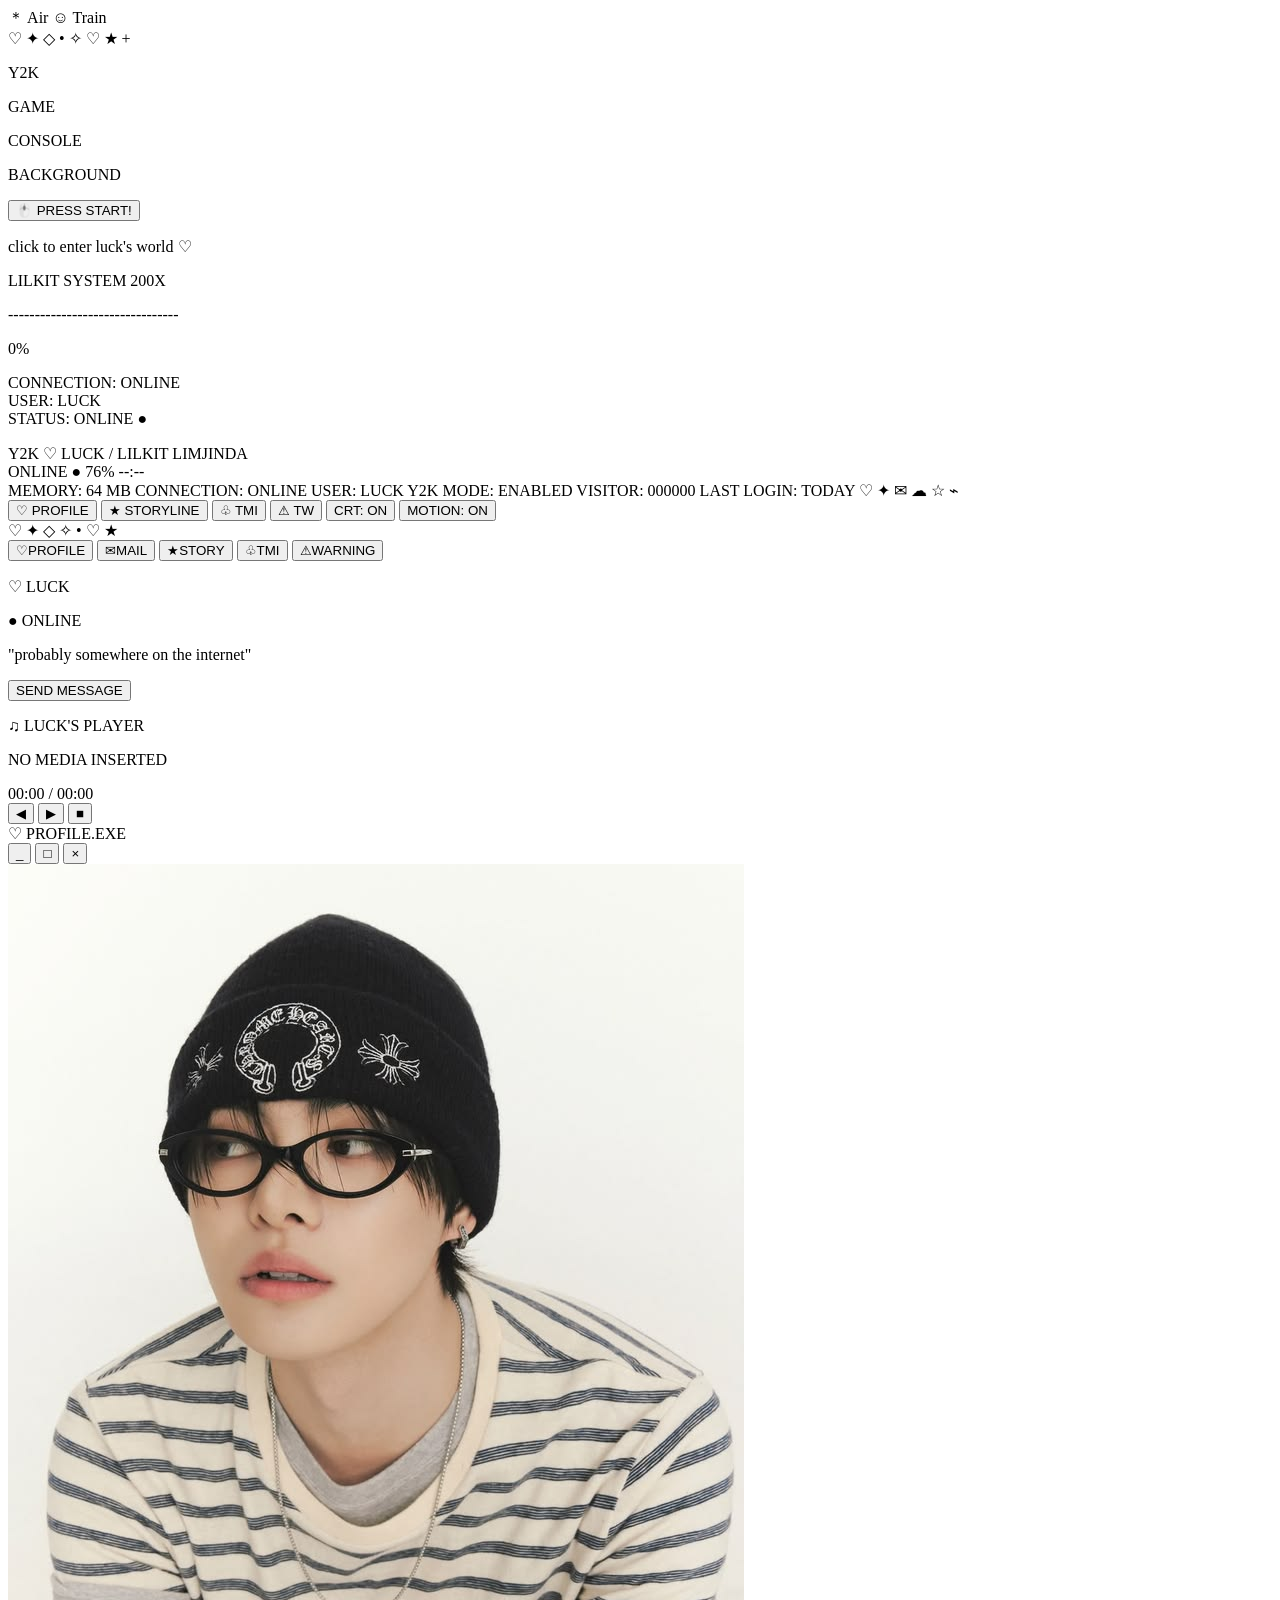
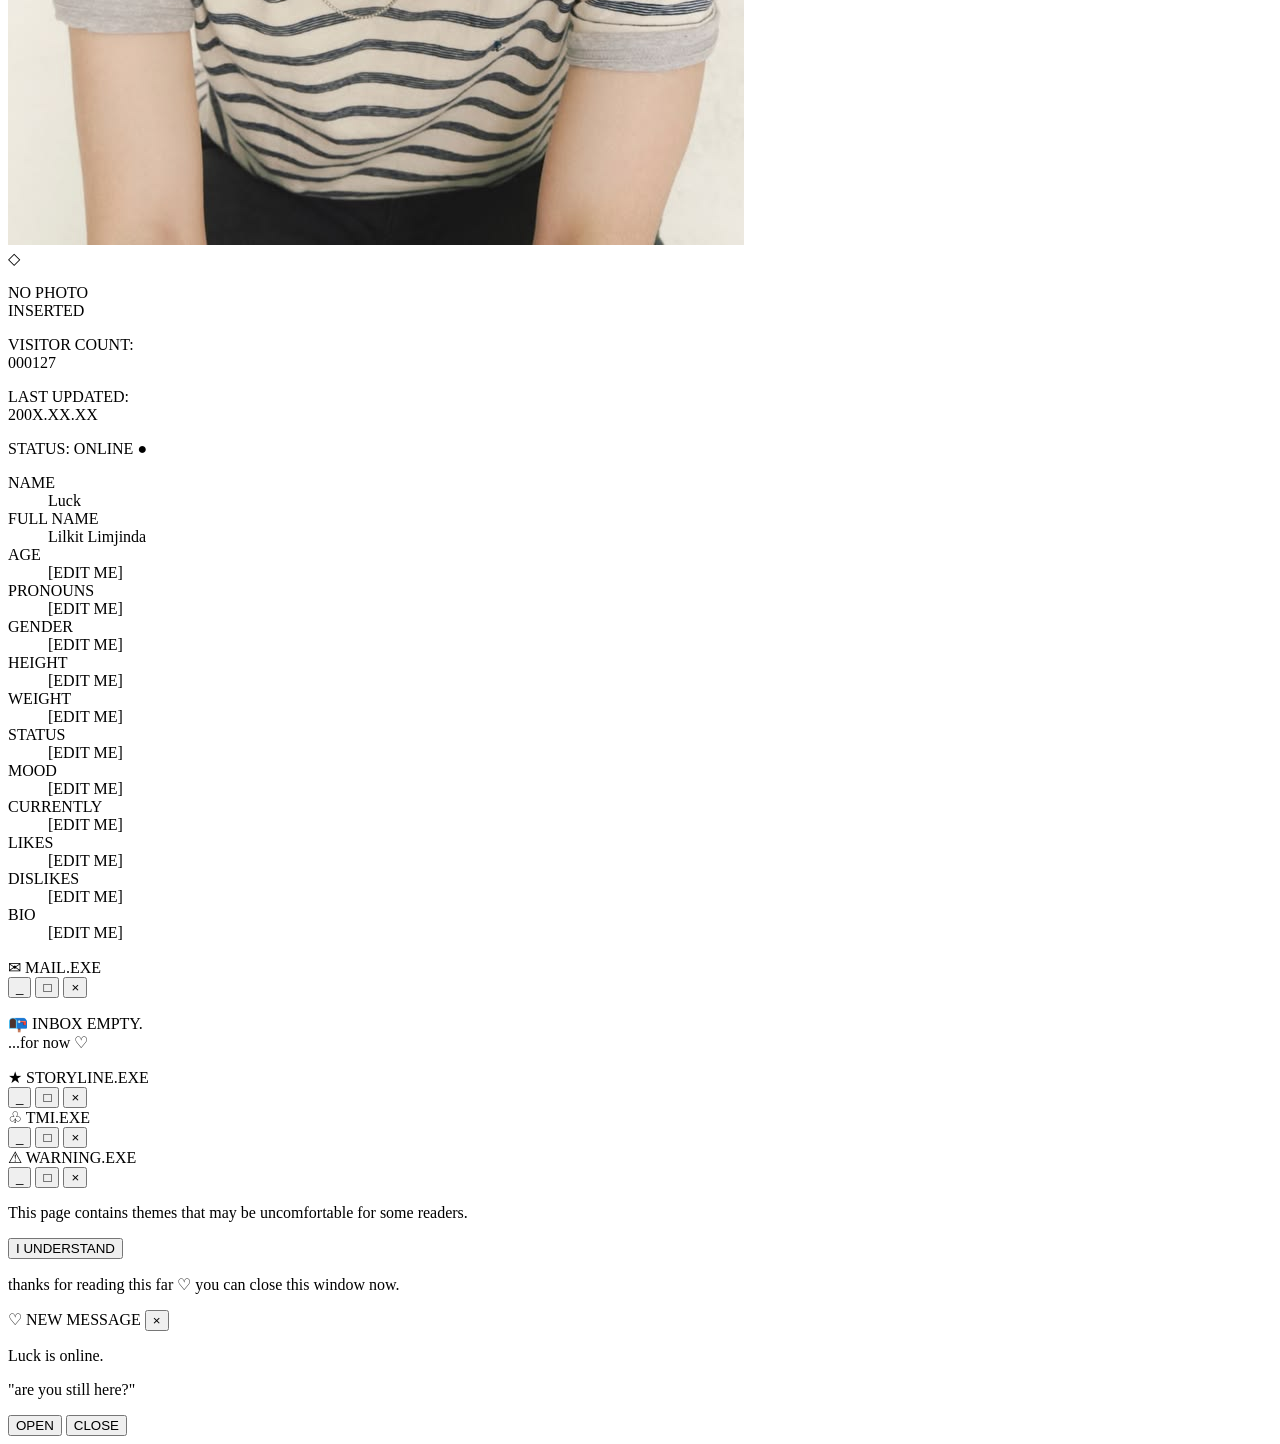
==== commit cc9fa425: "Rename index-7.html to index.html" ====
--- a/index.html
+++ b/index.html
@@ -3,2558 +3,321 @@
 <head>
 <meta charset="UTF-8">
 <meta name="viewport" content="width=device-width, initial-scale=1.0">
-
 <title>✦ LUCK'S HOMEPAGE ✦ lilkit limjinda</title>
-
-<!-- Google Font : Mali -->
 <link rel="preconnect" href="https://fonts.googleapis.com">
 <link rel="preconnect" href="https://fonts.gstatic.com" crossorigin>
 <link href="https://fonts.googleapis.com/css2?family=Mali:wght@300;400;500;600;700&display=swap" rel="stylesheet">
-
 <link rel="stylesheet" href="style.css">
-
-<style>
-/* =========================================================
-   MALI
-   ========================================================= */
-
-body,
-button,
-input,
-textarea,
-select {
-    font-family: 'Mali', sans-serif;
-}
-
-
-/* =========================================================
-   PROFILE PHOTO
-   ========================================================= */
-
-.profile-left .photo-frame {
-    width: 180px !important;
-    height: 220px !important;
-
-    position: relative !important;
-    overflow: hidden !important;
-
-    padding: 0 !important;
-    margin: 0 !important;
-
-    display: block !important;
-
-    box-sizing: border-box !important;
-}
-
-.profile-left .photo-frame #profile-img {
-    position: absolute !important;
-
-    inset: 0 !important;
-
-    width: 100% !important;
-    height: 100% !important;
-
-    min-width: 100% !important;
-    min-height: 100% !important;
-
-    max-width: none !important;
-    max-height: none !important;
-
-    padding: 0 !important;
-    margin: 0 !important;
-    border: 0 !important;
-
-    display: block !important;
-
-    object-fit: cover !important;
-    object-position: center center !important;
-
-    box-sizing: border-box !important;
-}
-
-
-/* ปิด placeholder เดิมทั้งหมด */
-.profile-left .photo-frame .photo-placeholder,
-.profile-left .photo-frame > span,
-.profile-left .photo-frame > p {
-    display: none !important;
-}
-
-
-/* =========================================================
-   PROFILE DATA
-   ========================================================= */
-
-.profile-info dd {
-    word-break: break-word;
-}
-
-
-/* =========================================================
-   MOBILE
-   ========================================================= */
-
-@media (max-width: 600px) {
-
-    .profile-left .photo-frame {
-        width: 150px !important;
-        height: 190px !important;
-    }
-
-}
-</style>
-
 </head>
-
-
 <body>
 
-
-<!-- ======================================================
-     CRT WRAPPER
-     ====================================================== -->
-
+<!-- ================================================
+     CRT WRAPPER — everything lives inside this so the
+     scanline / glow overlay can sit on top of it all
+     ================================================ -->
 <div id="crt-wrapper" class="crt-on">
-
-
-<!-- ======================================================
-     PAGE 01 — START SCREEN
-     ====================================================== -->
-
-<section id="start-screen" class="page">
-
-    <div class="topline">
-
-        <span class="topline-item">
-            ＊ Air <span class="wink">☺</span>
-        </span>
-
-        <span class="topline-item">
-            Train
-        </span>
-
-    </div>
-
-
-    <div class="deco-field" aria-hidden="true">
-
-        <span class="deco heart"
-              style="left:8%;top:20%;">
-            ♡
-        </span>
-
-        <span class="deco star"
-              style="left:85%;top:15%;">
-            ✦
-        </span>
-
-        <span class="deco diamond"
-              style="left:12%;top:65%;">
-            ◇
-        </span>
-
-        <span class="deco dot"
-              style="left:90%;top:55%;">
-            •
-        </span>
-
-        <span class="deco sparkle"
-              style="left:75%;top:75%;">
-            ✧
-        </span>
-
-        <span class="deco heart small"
-              style="left:20%;top:85%;">
-            ♡
-        </span>
-
-        <span class="deco star small"
-              style="left:60%;top:8%;">
-            ★
-        </span>
-
-        <span class="deco plus"
-              style="left:5%;top:45%;">
-            +
-        </span>
-
-    </div>
-
-
-    <!-- RETRO COMPUTER -->
-
-    <div class="retro-computer">
-
-        <div class="monitor">
-
-            <div class="monitor-screen">
-
-                <p class="screen-line big">
-                    Y2K
-                </p>
-
-                <p class="screen-line">
-                    GAME
-                </p>
-
-                <p class="screen-line">
-                    CONSOLE
-                </p>
-
-                <p class="screen-line small">
-                    BACKGROUND
-                </p>
-
-            </div>
-
-
-            <div class="monitor-vents">
-
-                <span></span>
-                <span></span>
-                <span></span>
-
-            </div>
-
-        </div>
-
-
-        <div class="monitor-stand"></div>
-
-        <div class="monitor-base"></div>
-
-    </div>
-
-
-    <!-- START -->
-
-    <button
-        id="press-start"
-        class="press-start-btn"
-    >
-
-        <span class="cursor-icon">
-            🖱️
-        </span>
-
-        PRESS START!
-
-    </button>
-
-
-    <p class="hint-text">
-        click to enter luck's world ♡
-    </p>
-
-</section>
-
-
-
-<!-- ======================================================
-     PAGE 02 — BOOT SCREEN
-     ====================================================== -->
-
-<section
-    id="boot-screen"
-    class="page hidden"
->
-
-    <div class="boot-box">
-
-        <p class="boot-title">
-            LILKIT SYSTEM 200X
-        </p>
-
-
-        <p class="boot-divider">
-            --------------------------------
-        </p>
-
-
-        <div
-            id="boot-lines"
-            class="boot-lines"
-        ></div>
-
-
-        <div class="boot-bar-track">
-
-            <div
-                id="boot-bar-fill"
-                class="boot-bar-fill"
-            ></div>
-
-        </div>
-
-
-        <p
-            id="boot-percent"
-            class="boot-percent"
-        >
-            0%
-        </p>
-
-
-        <p
-            id="boot-status"
-            class="boot-status hidden"
-        >
-
-            CONNECTION: ONLINE<br>
-
-            USER: LUCK<br>
-
-            STATUS: ONLINE
-
-            <span class="dot-online">
-                ●
-            </span>
-
-        </p>
-
-
-        <p
-            id="boot-welcome"
-            class="boot-welcome hidden"
-        ></p>
-
-    </div>
-
-</section>
-
-
-
-<!-- ======================================================
-     PAGE 03 — MAIN SITE
-     ====================================================== -->
-
-<section
-    id="main-site"
-    class="page hidden"
->
-
-
-<!-- ====================================================
-     TOP STATUS BAR
-     ==================================================== -->
-
-<header class="status-bar">
-
-
-    <div class="status-left">
-
-        <span
-            id="logo-click"
-            class="logo"
-        >
-            Y2K
-        </span>
-
-
-        <span class="status-name">
-            ♡ LUCK / LILKIT LIMJINDA
-        </span>
-
-    </div>
-
-
-
-    <div class="status-right">
-
-
-        <span class="status-chip">
-
-            ONLINE
-
-            <span class="dot-online">
-                ●
-            </span>
-
-        </span>
-
-
-
-        <span
-            id="battery-click"
-            class="status-chip battery-chip"
-        >
-
-            <span class="battery-icon">
-
-                <span
-                    id="battery-fill"
-                    class="battery-fill"
-                ></span>
-
-            </span>
-
-
-            <span id="battery-percent">
-                76%
-            </span>
-
-        </span>
-
-
-
-        <span
-            id="clock"
-            class="status-chip clock"
-        >
-            --:--
-        </span>
-
-    </div>
-
-</header>
-
-
-
-<!-- ====================================================
-     SYSTEM INFO BAR
-     ==================================================== -->
-
-<div class="sysinfo-bar">
-
-
-    <span
-        id="memory-click"
-        class="sysinfo-item"
-    >
-        MEMORY: 64 MB
-    </span>
-
-
-    <span class="sysinfo-item">
-        CONNECTION: ONLINE
-    </span>
-
-
-    <span class="sysinfo-item">
-        USER: LUCK
-    </span>
-
-
-    <span class="sysinfo-item">
-        Y2K MODE: ENABLED
-    </span>
-
-
-    <span class="sysinfo-item">
-
-        VISITOR:
-
-        <span id="visitor-count">
-            000000
-        </span>
-
-    </span>
-
-
-    <span class="sysinfo-item">
-        LAST LOGIN: TODAY
-    </span>
-
-
-    <span class="sysinfo-icons">
-        ♡ ✦ ✉ ☁ ☆ ⌁
-    </span>
-
-</div>
-
-
-
-<!-- ====================================================
-     NAVIGATION
-     ==================================================== -->
-
-<nav class="main-nav">
-
-
-    <button
-        class="nav-btn"
-        data-open="window-profile"
-    >
-        ♡ PROFILE
-    </button>
-
-
-    <button
-        class="nav-btn"
-        data-open="window-storyline"
-    >
-        ★ STORYLINE
-    </button>
-
-
-    <button
-        class="nav-btn"
-        data-open="window-tmi"
-    >
-        ♧ TMI
-    </button>
-
-
-    <button
-        class="nav-btn"
-        data-open="window-warning"
-    >
-        ⚠ TW
-    </button>
-
-
-    <button
-        id="toggle-crt"
-        class="toggle-btn"
-    >
-        CRT: ON
-    </button>
-
-
-    <button
-        id="toggle-motion"
-        class="toggle-btn"
-    >
-        MOTION: ON
-    </button>
-
-</nav>
-
-
-
-<!-- ====================================================
-     DESKTOP
-     ==================================================== -->
-
-<main
-    id="desktop"
-    class="desktop"
->
-
-
-    <!-- DESKTOP DECORATIONS -->
-
-    <div
-        class="desktop-deco"
-        aria-hidden="true"
-    >
-
-        <span
-            class="deco heart float"
-            style="left:5%;top:10%;"
-        >
-            ♡
-        </span>
-
-
-        <span
-            class="deco star float"
-            style="left:92%;top:8%;"
-        >
-            ✦
-        </span>
-
-
-        <span
-            class="deco diamond float"
-            style="left:8%;top:80%;"
-        >
-            ◇
-        </span>
-
-
-        <span
-            class="deco sparkle float"
-            style="left:88%;top:70%;"
-        >
-            ✧
-        </span>
-
-
-        <span
-            class="deco dot float"
-            style="left:50%;top:5%;"
-        >
-            •
-        </span>
-
-
-        <span
-            class="deco heart small float"
-            style="left:70%;top:90%;"
-        >
-            ♡
-        </span>
-
-
-        <span
-            class="deco star small float"
-            style="left:20%;top:40%;"
-        >
-            ★
-        </span>
-
-    </div>
-
-
-
-    <!-- DESKTOP ICONS -->
-
-    <div class="desktop-icons">
-
-
-        <button
-            class="desktop-icon"
-            data-open="window-profile"
-        >
-
-            <span class="icon-glyph">
-                ♡
-            </span>
-
-            <span class="icon-label">
-                PROFILE
-            </span>
-
-        </button>
-
-
-
-        <button
-            class="desktop-icon"
-            data-open="window-mail"
-        >
-
-            <span class="icon-glyph">
-                ✉
-            </span>
-
-            <span class="icon-label">
-                MAIL
-            </span>
-
-        </button>
-
-
-
-        <button
-            class="desktop-icon"
-            data-open="window-storyline"
-        >
-
-            <span class="icon-glyph">
-                ★
-            </span>
-
-            <span class="icon-label">
-                STORY
-            </span>
-
-        </button>
-
-
-
-        <button
-            class="desktop-icon"
-            data-open="window-tmi"
-        >
-
-            <span class="icon-glyph">
-                ♧
-            </span>
-
-            <span class="icon-label">
-                TMI
-            </span>
-
-        </button>
-
-
-
-        <button
-            class="desktop-icon"
-            data-open="window-warning"
-        >
-
-            <span class="icon-glyph">
-                ⚠
-            </span>
-
-            <span class="icon-label">
-                WARNING
-            </span>
-
-        </button>
-
-    </div>
-
-
-
-    <!-- =================================================
-         MSN
-         ================================================= -->
-
-    <div class="msn-widget">
-
-        <p class="msn-name">
-            ♡ LUCK
-        </p>
-
-
-        <p class="msn-status">
-            ● ONLINE
-        </p>
-
-
-        <p class="msn-quote">
-            "probably somewhere on the internet"
-        </p>
-
-
-        <button
-            id="send-message-btn"
-            class="pixel-btn small"
-        >
-            SEND MESSAGE
-        </button>
-
-    </div>
-
-
-
-    <!-- =================================================
-         MUSIC PLAYER
-         ================================================= -->
-
-    <div class="music-player">
-
-        <p class="mp-title">
-            ♫ LUCK'S PLAYER
-        </p>
-
-
-        <p
-            id="mp-status"
-            class="mp-status"
-        >
-            NO MEDIA INSERTED
-        </p>
-
-
-        <div class="mp-track-row">
-
-            <span id="mp-time">
-                00:00 / 00:00
-            </span>
-
-        </div>
-
-
-        <div class="mp-bar-track">
-
-            <div
-                id="mp-bar-fill"
-                class="mp-bar-fill"
-            ></div>
-
-        </div>
-
-
-        <div class="mp-controls">
-
-
-            <button
-                id="mp-prev"
-                class="pixel-btn tiny"
-            >
-                ◀
-            </button>
-
-
-            <button
-                id="mp-play"
-                class="pixel-btn tiny"
-            >
-                ▶
-            </button>
-
-
-            <button
-                id="mp-stop"
-                class="pixel-btn tiny"
-            >
-                ■
-            </button>
-
-
-        </div>
-
-    </div>
-
-
-
-<!-- ====================================================
-     PROFILE.EXE
-     ==================================================== -->
-
-<div
-    id="window-profile"
-    class="win"
-    data-title="PROFILE.EXE"
->
-
-
-    <div class="win-titlebar">
-
-
-        <span class="win-title">
-            ♡ PROFILE.EXE
-        </span>
-
-
-        <div class="win-controls">
-
-
-            <button class="win-btn min">
-                _
-            </button>
-
-
-            <button class="win-btn max">
-                □
-            </button>
-
-
-            <button class="win-btn close">
-                ×
-            </button>
-
-
-        </div>
-
-    </div>
-
-
-
-    <div class="win-body">
-
-
-        <div class="profile-layout">
-
-
-            <!-- =========================================
-                 LEFT
-                 ========================================= -->
-
-            <div class="profile-left">
-
-
-                <!-- PHOTO -->
-
-                <div class="photo-frame">
-
-                    <img
-                        src="assets/profile.jpg"
-                        alt="Luck's profile photo"
-                        id="profile-img"
-                    >
-
-                </div>
-
-
-
-                <!-- VISITOR -->
-
-                <p class="visitor-line">
-
-                    VISITOR COUNT:<br>
-
-                    <span id="visitor-count-2">
-                        000127
-                    </span>
-
-                </p>
-
-
-
-                <!-- LAST UPDATED -->
-
-                <p class="visitor-line">
-
-                    LAST UPDATED:<br>
-
-                    200X.XX.XX
-
-                </p>
-
-
-
-                <!-- STATUS -->
-
-                <p class="visitor-line">
-
-                    STATUS: ONLINE
-
-                    <span class="dot-online">
-                        ●
-                    </span>
-
-                </p>
-
-
-            </div>
-
-
-
-            <!-- =========================================
-                 RIGHT
-                 ========================================= -->
-
-            <div class="profile-right">
-
-
-                <dl class="profile-info">
-
-
-                    <dt>
-                        NAME
-                    </dt>
-
-                    <dd data-edit="name">
-                        [EDIT ME]
-                    </dd>
-
-
-
-                    <dt>
-                        FULL NAME
-                    </dt>
-
-                    <dd data-edit="fullName">
-                        [EDIT ME]
-                    </dd>
-
-
-
-                    <dt>
-                        AGE
-                    </dt>
-
-                    <dd data-edit="age">
-                        [EDIT ME]
-                    </dd>
-
-
-
-                    <dt>
-                        GENDER
-                    </dt>
-
-                    <dd data-edit="gender">
-                        [EDIT ME]
-                    </dd>
-
-
-
-                    <dt>
-                        HEIGHT
-                    </dt>
-
-                    <dd data-edit="height">
-                        [EDIT ME]
-                    </dd>
-
-
-
-                    <dt>
-                        WEIGHT
-                    </dt>
-
-                    <dd data-edit="weight">
-                        [EDIT ME]
-                    </dd>
-
-
-
-                    <dt>
-                        PRONOUNS
-                    </dt>
-
-                    <dd data-edit="pronouns">
-                        [EDIT ME]
-                    </dd>
-
-
-
-                    <dt>
-                        STATUS
-                    </dt>
-
-                    <dd data-edit="status">
-                        [EDIT ME]
-                    </dd>
-
-
-
-                    <dt>
-                        MOOD
-                    </dt>
-
-                    <dd data-edit="mood">
-                        [EDIT ME]
-                    </dd>
-
-
-
-                    <dt>
-                        CURRENTLY
-                    </dt>
-
-                    <dd data-edit="currentlyListening">
-                        [EDIT ME]
-                    </dd>
-
-
-
-                    <dt>
-                        LIKES
-                    </dt>
-
-                    <dd data-edit="likes">
-                        [EDIT ME]
-                    </dd>
-
-
-
-                    <dt>
-                        DISLIKES
-                    </dt>
-
-                    <dd data-edit="dislikes">
-                        [EDIT ME]
-                    </dd>
-
-
-
-                    <dt>
-                        BIO
-                    </dt>
-
-                    <dd data-edit="bio">
-                        [EDIT ME]
-                    </dd>
-
-
-                </dl>
-
-
-            </div>
-
-        </div>
-
-    </div>
-
-</div>
-
-
-
-<!-- ====================================================
-     MAIL.EXE
-     ==================================================== -->
-
-<div
-    id="window-mail"
-    class="win"
-    data-title="MAIL.EXE"
->
-
-
-    <div class="win-titlebar">
-
-        <span class="win-title">
-            ✉ MAIL.EXE
-        </span>
-
-
-        <div class="win-controls">
-
-            <button class="win-btn min">
-                _
-            </button>
-
-            <button class="win-btn max">
-                □
-            </button>
-
-            <button class="win-btn close">
-                ×
-            </button>
-
-        </div>
-
-    </div>
-
-
-    <div class="win-body">
-
-        <p class="mail-empty">
-
-            📭 INBOX EMPTY.<br>
-
-            ...for now ♡
-
-        </p>
-
-    </div>
-
-</div>
-
-
-
-<!-- ====================================================
-     STORYLINE.EXE
-     ==================================================== -->
-
-<div
-    id="window-storyline"
-    class="win"
-    data-title="STORYLINE.EXE"
->
-
-
-    <div class="win-titlebar">
-
-        <span class="win-title">
-            ★ STORYLINE.EXE
-        </span>
-
-
-        <div class="win-controls">
-
-            <button class="win-btn min">
-                _
-            </button>
-
-            <button class="win-btn max">
-                □
-            </button>
-
-            <button class="win-btn close">
-                ×
-            </button>
-
-        </div>
-
-    </div>
-
-
-    <div class="win-body">
-
-        <div
-            id="storyline-timeline"
-            class="timeline"
-        ></div>
-
-    </div>
-
-</div>
-
-
-
-<!-- ====================================================
-     TMI.EXE
-     ==================================================== -->
-
-<div
-    id="window-tmi"
-    class="win"
-    data-title="TMI.EXE"
->
-
-
-    <div class="win-titlebar">
-
-        <span class="win-title">
-            ♧ TMI.EXE
-        </span>
-
-
-        <div class="win-controls">
-
-            <button class="win-btn min">
-                _
-            </button>
-
-            <button class="win-btn max">
-                □
-            </button>
-
-            <button class="win-btn close">
-                ×
-            </button>
-
-        </div>
-
-    </div>
-
-
-    <div class="win-body">
-
-        <div
-            id="tmi-grid"
-            class="tmi-grid"
-        ></div>
-
-    </div>
-
-</div>
-
-
-
-<!-- ====================================================
-     WARNING.EXE
-     ==================================================== -->
-
-<div
-    id="window-warning"
-    class="win warning-win"
-    data-title="WARNING.EXE"
->
-
-
-    <div class="win-titlebar warning-titlebar">
-
-        <span class="win-title">
-            ⚠ WARNING.EXE
-        </span>
-
-
-        <div class="win-controls">
-
-            <button class="win-btn min">
-                _
-            </button>
-
-            <button class="win-btn max">
-                □
-            </button>
-
-            <button class="win-btn close">
-                ×
-            </button>
-
-        </div>
-
-    </div>
-
-
-    <div class="win-body">
-
-
-        <p class="warning-intro">
-            This page contains themes that may be uncomfortable for some readers.
-        </p>
-
-
-        <ul
-            id="warning-list"
-            class="warning-list"
-        ></ul>
-
-
-        <button
-            id="warning-understand"
-            class="pixel-btn"
-        >
-            I UNDERSTAND
-        </button>
-
-
-        <div
-            id="warning-content"
-            class="warning-content hidden"
-        >
-
-            <p>
-                thanks for reading this far ♡ you can close this window now.
-            </p>
-
-        </div>
-
-
-    </div>
-
-</div>
-
-
-</main>
-
-
-
-<!-- ====================================================
-     MSN POPUP
-     ==================================================== -->
-
-<div
-    id="msn-popup"
-    class="msn-popup hidden"
->
-
-
-    <div class="msn-popup-titlebar">
-
-        <span>
-            ♡ NEW MESSAGE
-        </span>
-
-
-        <button
-            id="msn-popup-close-x"
-            class="win-btn close"
-        >
-            ×
-        </button>
-
-    </div>
-
-
-
-    <div class="msn-popup-body">
-
-
-        <p class="msn-popup-from">
-            Luck is online.
-        </p>
-
-
-        <p
-            id="msn-popup-text"
-            class="msn-popup-text"
-        >
-            "are you still here?"
-        </p>
-
-
-        <div class="msn-popup-actions">
-
-
-            <button
-                id="msn-popup-open"
-                class="pixel-btn small"
-            >
-                OPEN
-            </button>
-
-
-            <button
-                id="msn-popup-close"
-                class="pixel-btn small"
-            >
-                CLOSE
-            </button>
-
-
-        </div>
-
-    </div>
-
-</div>
-
-
-
-<!-- ====================================================
-     EASTER EGG
-     ==================================================== -->
-
-<div
-    id="egg-toast"
-    class="egg-toast hidden"
-></div>
-
-
-
-</section>
-
-
-
-<!-- ======================================================
-     CRT OVERLAY
-     ====================================================== -->
-
-<div
-    id="crt-overlay"
-    class="crt-overlay"
-    aria-hidden="true"
-></div>
-
-
-</div>
-
-
-
-<!-- ======================================================
-     JAVASCRIPT
-     ====================================================== -->
-
-<script src="script.js"></script>
-
-</body>
-</html>  position: relative;
-  overflow: hidden;
-  box-sizing: border-box;
-}
-
-/* ทำให้รูปเต็มกรอบ */
-#profile-img {
-  width: 100%;
-  height: 100%;
-  display: block;
-  margin: 0;
-  padding: 0;
-  object-fit: cover;
-  object-position: center center;
-}
-
-/* ไม่แสดง placeholder เมื่อมีรูป */
-.photo-frame .photo-placeholder {
-  display: none;
-}
-</style>
-
-</head>
-
-<body>
-
-<!-- ================================================
-     CRT WRAPPER
-     ================================================ -->
-
-<div id="crt-wrapper" class="crt-on">
-
 
   <!-- ============================================
        PAGE 01 — START SCREEN
        ============================================ -->
-
   <section id="start-screen" class="page">
-
     <div class="topline">
       <span class="topline-item">＊ Air <span class="wink">☺</span></span>
       <span class="topline-item">Train</span>
     </div>
 
-
     <div class="deco-field" aria-hidden="true">
-
       <span class="deco heart" style="left:8%;top:20%;">♡</span>
-
       <span class="deco star" style="left:85%;top:15%;">✦</span>
-
       <span class="deco diamond" style="left:12%;top:65%;">◇</span>
-
       <span class="deco dot" style="left:90%;top:55%;">•</span>
-
       <span class="deco sparkle" style="left:75%;top:75%;">✧</span>
-
       <span class="deco heart small" style="left:20%;top:85%;">♡</span>
-
       <span class="deco star small" style="left:60%;top:8%;">★</span>
-
       <span class="deco plus" style="left:5%;top:45%;">+</span>
-
-    </div>
-
-
-    <!-- RETRO COMPUTER -->
+    </div>
 
     <div class="retro-computer">
-
       <div class="monitor">
-
         <div class="monitor-screen">
-
           <p class="screen-line big">Y2K</p>
-
           <p class="screen-line">GAME</p>
-
           <p class="screen-line">CONSOLE</p>
-
           <p class="screen-line small">BACKGROUND</p>
-
-        </div>
-
+        </div>
         <div class="monitor-vents">
-          <span></span>
-          <span></span>
-          <span></span>
-        </div>
-
-      </div>
-
+          <span></span><span></span><span></span>
+        </div>
+      </div>
       <div class="monitor-stand"></div>
-
       <div class="monitor-base"></div>
-
-    </div>
-
-
-    <!-- START BUTTON -->
+    </div>
 
     <button id="press-start" class="press-start-btn">
-
       <span class="cursor-icon">🖱️</span>
-
       PRESS START!
-
     </button>
 
-
-    <p class="hint-text">
-      click to enter luck's world ♡
-    </p>
-
+    <p class="hint-text">click to enter luck's world ♡</p>
   </section>
-
-
 
   <!-- ============================================
        PAGE 02 — BOOT SCREEN
        ============================================ -->
-
   <section id="boot-screen" class="page hidden">
-
     <div class="boot-box">
-
-      <p class="boot-title">
-        LILKIT SYSTEM 200X
+      <p class="boot-title">LILKIT SYSTEM 200X</p>
+      <p class="boot-divider">--------------------------------</p>
+      <div id="boot-lines" class="boot-lines"></div>
+      <div class="boot-bar-track">
+        <div id="boot-bar-fill" class="boot-bar-fill"></div>
+      </div>
+      <p id="boot-percent" class="boot-percent">0%</p>
+      <p id="boot-status" class="boot-status hidden">
+        CONNECTION: ONLINE<br>
+        USER: LUCK<br>
+        STATUS: ONLINE <span class="dot-online">●</span>
       </p>
-
-      <p class="boot-divider">
-        --------------------------------
-      </p>
-
-      <div id="boot-lines" class="boot-lines"></div>
-
-
-      <div class="boot-bar-track">
-
-        <div id="boot-bar-fill" class="boot-bar-fill"></div>
-
-      </div>
-
-
-      <p id="boot-percent" class="boot-percent">
-        0%
-      </p>
-
-
-      <p id="boot-status" class="boot-status hidden">
-
-        CONNECTION: ONLINE<br>
-
-        USER: LUCK<br>
-
-        STATUS: ONLINE
-        <span class="dot-online">●</span>
-
-      </p>
-
-
       <p id="boot-welcome" class="boot-welcome hidden"></p>
-
-    </div>
-
+    </div>
   </section>
-
-
 
   <!-- ============================================
        PAGE 03 — MAIN WEBSITE
        ============================================ -->
-
   <section id="main-site" class="page hidden">
 
-
-    <!-- ============================================
-         TOP STATUS BAR
-         ============================================ -->
-
+    <!-- ============ TOP STATUS BAR ============ -->
     <header class="status-bar">
-
       <div class="status-left">
-
-        <span id="logo-click" class="logo">
-          Y2K
+        <span id="logo-click" class="logo">Y2K</span>
+        <span class="status-name">♡ LUCK / LILKIT LIMJINDA</span>
+      </div>
+      <div class="status-right">
+        <span class="status-chip">ONLINE <span class="dot-online">●</span></span>
+        <span id="battery-click" class="status-chip battery-chip">
+          <span class="battery-icon"><span id="battery-fill" class="battery-fill"></span></span>
+          <span id="battery-percent">76%</span>
         </span>
-
-        <span class="status-name">
-          ♡ LUCK / LILKIT LIMJINDA
-        </span>
-
-      </div>
-
-
-      <div class="status-right">
-
-        <span class="status-chip">
-
-          ONLINE
-
-          <span class="dot-online">
-            ●
-          </span>
-
-        </span>
-
-
-        <span
-          id="battery-click"
-          class="status-chip battery-chip"
-        >
-
-          <span class="battery-icon">
-
-            <span
-              id="battery-fill"
-              class="battery-fill"
-            ></span>
-
-          </span>
-
-          <span id="battery-percent">
-            76%
-          </span>
-
-        </span>
-
-
-        <span
-          id="clock"
-          class="status-chip clock"
-        >
-          --:--
-        </span>
-
-      </div>
-
+        <span id="clock" class="status-chip clock">--:--</span>
+      </div>
     </header>
 
-
-
-    <!-- ============================================
-         SYSTEM INFO BAR
-         ============================================ -->
-
     <div class="sysinfo-bar">
-
-      <span
-        id="memory-click"
-        class="sysinfo-item"
-      >
-        MEMORY: 64 MB
-      </span>
-
-
-      <span class="sysinfo-item">
-        CONNECTION: ONLINE
-      </span>
-
-
-      <span class="sysinfo-item">
-        USER: LUCK
-      </span>
-
-
-      <span class="sysinfo-item">
-        Y2K MODE: ENABLED
-      </span>
-
-
-      <span class="sysinfo-item">
-
-        VISITOR:
-
-        <span id="visitor-count">
-          000000
-        </span>
-
-      </span>
-
-
-      <span class="sysinfo-item">
-        LAST LOGIN: TODAY
-      </span>
-
-
-      <span class="sysinfo-icons">
-        ♡ ✦ ✉ ☁ ☆ ⌁
-      </span>
-
-    </div>
-
-
-
-    <!-- ============================================
-         NAVIGATION
-         ============================================ -->
-
+      <span id="memory-click" class="sysinfo-item">MEMORY: 64 MB</span>
+      <span class="sysinfo-item">CONNECTION: ONLINE</span>
+      <span class="sysinfo-item">USER: LUCK</span>
+      <span class="sysinfo-item">Y2K MODE: ENABLED</span>
+      <span class="sysinfo-item">VISITOR: <span id="visitor-count">000000</span></span>
+      <span class="sysinfo-item">LAST LOGIN: TODAY</span>
+      <span class="sysinfo-icons">♡ ✦ ✉ ☁ ☆ ⌁</span>
+    </div>
+
+    <!-- ============ NAV ============ -->
     <nav class="main-nav">
-
-      <button
-        class="nav-btn"
-        data-open="window-profile"
-      >
-        ♡ PROFILE
-      </button>
-
-
-      <button
-        class="nav-btn"
-        data-open="window-storyline"
-      >
-        ★ STORYLINE
-      </button>
-
-
-      <button
-        class="nav-btn"
-        data-open="window-tmi"
-      >
-        ♧ TMI
-      </button>
-
-
-      <button
-        class="nav-btn"
-        data-open="window-warning"
-      >
-        ⚠ TW
-      </button>
-
-
-      <button
-        id="toggle-crt"
-        class="toggle-btn"
-      >
-        CRT: ON
-      </button>
-
-
-      <button
-        id="toggle-motion"
-        class="toggle-btn"
-      >
-        MOTION: ON
-      </button>
-
+      <button class="nav-btn" data-open="window-profile">♡ PROFILE</button>
+      <button class="nav-btn" data-open="window-storyline">★ STORYLINE</button>
+      <button class="nav-btn" data-open="window-tmi">♧ TMI</button>
+      <button class="nav-btn" data-open="window-warning">⚠ TW</button>
+      <button id="toggle-crt" class="toggle-btn">CRT: ON</button>
+      <button id="toggle-motion" class="toggle-btn">MOTION: ON</button>
     </nav>
 
-
-
-    <!-- ============================================
-         DESKTOP AREA
-         ============================================ -->
-
+    <!-- ============ DESKTOP AREA ============ -->
     <main id="desktop" class="desktop">
 
-
-      <!-- DESKTOP DECORATIONS -->
-
-      <div
-        class="desktop-deco"
-        aria-hidden="true"
-      >
-
-        <span
-          class="deco heart float"
-          style="left:5%;top:10%;"
-        >
-          ♡
-        </span>
-
-
-        <span
-          class="deco star float"
-          style="left:92%;top:8%;"
-        >
-          ✦
-        </span>
-
-
-        <span
-          class="deco diamond float"
-          style="left:8%;top:80%;"
-        >
-          ◇
-        </span>
-
-
-        <span
-          class="deco sparkle float"
-          style="left:88%;top:70%;"
-        >
-          ✧
-        </span>
-
-
-        <span
-          class="deco dot float"
-          style="left:50%;top:5%;"
-        >
-          •
-        </span>
-
-
-        <span
-          class="deco heart small float"
-          style="left:70%;top:90%;"
-        >
-          ♡
-        </span>
-
-
-        <span
-          class="deco star small float"
-          style="left:20%;top:40%;"
-        >
-          ★
-        </span>
-
-      </div>
-
-
-
-      <!-- ==========================================
-           DESKTOP ICONS
-           ========================================== -->
-
+      <div class="desktop-deco" aria-hidden="true">
+        <span class="deco heart float" style="left:5%;top:10%;">♡</span>
+        <span class="deco star float" style="left:92%;top:8%;">✦</span>
+        <span class="deco diamond float" style="left:8%;top:80%;">◇</span>
+        <span class="deco sparkle float" style="left:88%;top:70%;">✧</span>
+        <span class="deco dot float" style="left:50%;top:5%;">•</span>
+        <span class="deco heart small float" style="left:70%;top:90%;">♡</span>
+        <span class="deco star small float" style="left:20%;top:40%;">★</span>
+      </div>
+
+      <!-- desktop icons -->
       <div class="desktop-icons">
-
-
-        <button
-          class="desktop-icon"
-          data-open="window-profile"
-        >
-
-          <span class="icon-glyph">
-            ♡
-          </span>
-
-          <span class="icon-label">
-            PROFILE
-          </span>
-
-        </button>
-
-
-        <button
-          class="desktop-icon"
-          data-open="window-mail"
-        >
-
-          <span class="icon-glyph">
-            ✉
-          </span>
-
-          <span class="icon-label">
-            MAIL
-          </span>
-
-        </button>
-
-
-        <button
-          class="desktop-icon"
-          data-open="window-storyline"
-        >
-
-          <span class="icon-glyph">
-            ★
-          </span>
-
-          <span class="icon-label">
-            STORY
-          </span>
-
-        </button>
-
-
-        <button
-          class="desktop-icon"
-          data-open="window-tmi"
-        >
-
-          <span class="icon-glyph">
-            ♧
-          </span>
-
-          <span class="icon-label">
-            TMI
-          </span>
-
-        </button>
-
-
-        <button
-          class="desktop-icon"
-          data-open="window-warning"
-        >
-
-          <span class="icon-glyph">
-            ⚠
-          </span>
-
-          <span class="icon-label">
-            WARNING
-          </span>
-
-        </button>
-
-      </div>
-
-
-
-      <!-- ==========================================
-           MSN STATUS WIDGET
-           ========================================== -->
-
+        <button class="desktop-icon" data-open="window-profile">
+          <span class="icon-glyph">♡</span><span class="icon-label">PROFILE</span>
+        </button>
+        <button class="desktop-icon" data-open="window-mail">
+          <span class="icon-glyph">✉</span><span class="icon-label">MAIL</span>
+        </button>
+        <button class="desktop-icon" data-open="window-storyline">
+          <span class="icon-glyph">★</span><span class="icon-label">STORY</span>
+        </button>
+        <button class="desktop-icon" data-open="window-tmi">
+          <span class="icon-glyph">♧</span><span class="icon-label">TMI</span>
+        </button>
+        <button class="desktop-icon" data-open="window-warning">
+          <span class="icon-glyph">⚠</span><span class="icon-label">WARNING</span>
+        </button>
+      </div>
+
+      <!-- MSN status widget -->
       <div class="msn-widget">
-
-        <p class="msn-name">
-          ♡ LUCK
-        </p>
-
-        <p class="msn-status">
-          ● ONLINE
-        </p>
-
-        <p class="msn-quote">
-          "probably somewhere on the internet"
-        </p>
-
-        <button
-          id="send-message-btn"
-          class="pixel-btn small"
-        >
-          SEND MESSAGE
-        </button>
-
-      </div>
-
-
-
-      <!-- ==========================================
-           MUSIC PLAYER
-           ========================================== -->
-
+        <p class="msn-name">♡ LUCK</p>
+        <p class="msn-status">● ONLINE</p>
+        <p class="msn-quote">"probably somewhere on the internet"</p>
+        <button id="send-message-btn" class="pixel-btn small">SEND MESSAGE</button>
+      </div>
+
+      <!-- Music Player -->
       <div class="music-player">
-
-        <p class="mp-title">
-          ♫ LUCK'S PLAYER
-        </p>
-
-        <p
-          id="mp-status"
-          class="mp-status"
-        >
-          NO MEDIA INSERTED
-        </p>
-
-
+        <p class="mp-title">♫ LUCK'S PLAYER</p>
+        <p id="mp-status" class="mp-status">NO MEDIA INSERTED</p>
         <div class="mp-track-row">
-
-          <span id="mp-time">
-            00:00 / 00:00
-          </span>
-
-        </div>
-
-
-        <div class="mp-bar-track">
-
-          <div
-            id="mp-bar-fill"
-            class="mp-bar-fill"
-          ></div>
-
-        </div>
-
-
+          <span id="mp-time">00:00 / 00:00</span>
+        </div>
+        <div class="mp-bar-track"><div id="mp-bar-fill" class="mp-bar-fill"></div></div>
         <div class="mp-controls">
-
-          <button
-            id="mp-prev"
-            class="pixel-btn tiny"
-          >
-            ◀
-          </button>
-
-
-          <button
-            id="mp-play"
-            class="pixel-btn tiny"
-          >
-            ▶
-          </button>
-
-
-          <button
-            id="mp-stop"
-            class="pixel-btn tiny"
-          >
-            ■
-          </button>
-
-        </div>
-
-      </div>
-
-
-
-      <!-- ==========================================
-           PROFILE.EXE
-           ========================================== -->
-
-      <div
-        id="window-profile"
-        class="win"
-        data-title="PROFILE.EXE"
-      >
-
+          <button id="mp-prev" class="pixel-btn tiny">◀</button>
+          <button id="mp-play" class="pixel-btn tiny">▶</button>
+          <button id="mp-stop" class="pixel-btn tiny">■</button>
+        </div>
+      </div>
+
+      <!-- ================= WINDOWS ================= -->
+
+      <!-- PROFILE.EXE -->
+      <div id="window-profile" class="win" data-title="PROFILE.EXE">
         <div class="win-titlebar">
-
-          <span class="win-title">
-            ♡ PROFILE.EXE
-          </span>
-
-
-          <div class="win-controls">
-
-            <button class="win-btn min">
-              _
-            </button>
-
-            <button class="win-btn max">
-              □
-            </button>
-
-            <button class="win-btn close">
-              ×
-            </button>
-
-          </div>
-
-        </div>
-
-
-
-        <div class="win-body">
-
-
+          <span class="win-title">♡ PROFILE.EXE</span>
+          <div class="win-controls">
+            <button class="win-btn min">_</button>
+            <button class="win-btn max">□</button>
+            <button class="win-btn close">×</button>
+          </div>
+        </div>
+        <div class="win-body">
           <div class="profile-layout">
-
-
-            <!-- ================================
-                 PROFILE LEFT
-                 ================================ -->
-
             <div class="profile-left">
-
-
-              <!-- PHOTO -->
-
               <div class="photo-frame">
-
-                <img
-                  src="assets/profile.jpg"
-                  alt="Luck's profile photo"
-                  id="profile-img"
-                >
-
+                <img src="assets/profile.jpg" alt="Luck's profile photo" id="profile-img"
+                     onerror="if(!this.dataset.triedPng){this.dataset.triedPng='1'; this.src='assets/profile.png';} else {this.style.display='none'; this.parentElement.classList.add('no-img');}">
+                <div class="photo-placeholder">
+                  <span>◇</span>
+                  <p>NO PHOTO<br>INSERTED</p>
+                </div>
               </div>
-
-
-
-              <!-- VISITOR -->
-
-              <p class="visitor-line">
-
-                VISITOR COUNT:<br>
-
-                <span id="visitor-count-2">
-                  000127
-                </span>
-
-              </p>
-
-
-
-              <!-- LAST UPDATED -->
-
-              <p class="visitor-line">
-
-                LAST UPDATED:<br>
-
-                200X.XX.XX
-
-              </p>
-
-
-
-              <!-- STATUS -->
-
-              <p class="visitor-line">
-
-                STATUS: ONLINE
-
-                <span class="dot-online">
-                  ●
-                </span>
-
-              </p>
-
-
+              <p class="visitor-line">VISITOR COUNT:<br><span id="visitor-count-2">000127</span></p>
+              <p class="visitor-line">LAST UPDATED:<br>200X.XX.XX</p>
+              <p class="visitor-line">STATUS: ONLINE <span class="dot-online">●</span></p>
             </div>
-
-
-
-            <!-- ================================
-                 PROFILE RIGHT
-                 ================================ -->
-
             <div class="profile-right">
-
               <dl class="profile-info">
-
-
-                <dt>
-                  NAME
-                </dt>
-
-                <dd data-edit="name">
-                  Luck
-                </dd>
-
-
-                <dt>
-                  FULL NAME
-                </dt>
-
-                <dd data-edit="fullName">
-                  Lilkit Limjinda
-                </dd>
-
-
-                <dt>
-                  AGE
-                </dt>
-
-                <dd data-edit="age">
-                  [EDIT ME]
-                </dd>
-
-
-                <dt>
-                  PRONOUNS
-                </dt>
-
-                <dd data-edit="pronouns">
-                  [EDIT ME]
-                </dd>
-
-
-                <dt>
-                  STATUS
-                </dt>
-
-                <dd data-edit="status">
-                  [EDIT ME]
-                </dd>
-
-
-                <dt>
-                  MOOD
-                </dt>
-
-                <dd data-edit="mood">
-                  [EDIT ME]
-                </dd>
-
-
-                <dt>
-                  CURRENTLY
-                </dt>
-
-                <dd data-edit="currentlyListening">
-                  [EDIT ME]
-                </dd>
-
-
-                <dt>
-                  LIKES
-                </dt>
-
-                <dd data-edit="likes">
-                  [EDIT ME]
-                </dd>
-
-
-                <dt>
-                  DISLIKES
-                </dt>
-
-                <dd data-edit="dislikes">
-                  [EDIT ME]
-                </dd>
-
-
-                <dt>
-                  BIO
-                </dt>
-
-                <dd data-edit="bio">
-                  [EDIT ME]
-                </dd>
-
-
+                <dt>NAME</dt><dd data-edit="name">Luck</dd>
+                <dt>FULL NAME</dt><dd data-edit="fullName">Lilkit Limjinda</dd>
+                <dt>AGE</dt><dd data-edit="age">[EDIT ME]</dd>
+                <dt>PRONOUNS</dt><dd data-edit="pronouns">[EDIT ME]</dd>
+                <dt>GENDER</dt><dd data-edit="gender">[EDIT ME]</dd>
+                <dt>HEIGHT</dt><dd data-edit="height">[EDIT ME]</dd>
+                <dt>WEIGHT</dt><dd data-edit="weight">[EDIT ME]</dd>
+                <dt>STATUS</dt><dd data-edit="status">[EDIT ME]</dd>
+                <dt>MOOD</dt><dd data-edit="mood">[EDIT ME]</dd>
+                <dt>CURRENTLY</dt><dd data-edit="currentlyListening">[EDIT ME]</dd>
+                <dt>LIKES</dt><dd data-edit="likes">[EDIT ME]</dd>
+                <dt>DISLIKES</dt><dd data-edit="dislikes">[EDIT ME]</dd>
+                <dt>BIO</dt><dd data-edit="bio">[EDIT ME]</dd>
               </dl>
-
             </div>
-
-          </div>
-
-        </div>
-
-      </div>
-
-
-
-      <!-- ==========================================
-           MAIL.EXE
-           ========================================== -->
-
-      <div
-        id="window-mail"
-        class="win"
-        data-title="MAIL.EXE"
-      >
-
+          </div>
+        </div>
+      </div>
+
+      <!-- MAIL (bonus small window opened from desktop icon) -->
+      <div id="window-mail" class="win" data-title="MAIL.EXE">
         <div class="win-titlebar">
-
-          <span class="win-title">
-            ✉ MAIL.EXE
-          </span>
-
-
-          <div class="win-controls">
-
-            <button class="win-btn min">
-              _
-            </button>
-
-            <button class="win-btn max">
-              □
-            </button>
-
-            <button class="win-btn close">
-              ×
-            </button>
-
-          </div>
-
-        </div>
-
-
-        <div class="win-body">
-
-          <p class="mail-empty">
-
-            📭 INBOX EMPTY.<br>
-
-            ...for now ♡
-
-          </p>
-
-        </div>
-
-      </div>
-
-
-
-      <!-- ==========================================
-           STORYLINE.EXE
-           ========================================== -->
-
-      <div
-        id="window-storyline"
-        class="win"
-        data-title="STORYLINE.EXE"
-      >
-
+          <span class="win-title">✉ MAIL.EXE</span>
+          <div class="win-controls">
+            <button class="win-btn min">_</button>
+            <button class="win-btn max">□</button>
+            <button class="win-btn close">×</button>
+          </div>
+        </div>
+        <div class="win-body">
+          <p class="mail-empty">📭 INBOX EMPTY.<br>...for now ♡</p>
+        </div>
+      </div>
+
+      <!-- STORYLINE.EXE -->
+      <div id="window-storyline" class="win" data-title="STORYLINE.EXE">
         <div class="win-titlebar">
-
-          <span class="win-title">
-            ★ STORYLINE.EXE
-          </span>
-
-
-          <div class="win-controls">
-
-            <button class="win-btn min">
-              _
-            </button>
-
-            <button class="win-btn max">
-              □
-            </button>
-
-            <button class="win-btn close">
-              ×
-            </button>
-
-          </div>
-
-        </div>
-
-
-        <div class="win-body">
-
-          <div
-            id="storyline-timeline"
-            class="timeline"
-          ></div>
-
-        </div>
-
-      </div>
-
-
-
-      <!-- ==========================================
-           TMI.EXE
-           ========================================== -->
-
-      <div
-        id="window-tmi"
-        class="win"
-        data-title="TMI.EXE"
-      >
-
+          <span class="win-title">★ STORYLINE.EXE</span>
+          <div class="win-controls">
+            <button class="win-btn min">_</button>
+            <button class="win-btn max">□</button>
+            <button class="win-btn close">×</button>
+          </div>
+        </div>
+        <div class="win-body">
+          <div id="storyline-timeline" class="timeline"></div>
+        </div>
+      </div>
+
+      <!-- TMI.EXE -->
+      <div id="window-tmi" class="win" data-title="TMI.EXE">
         <div class="win-titlebar">
-
-          <span class="win-title">
-            ♧ TMI.EXE
-          </span>
-
-
-          <div class="win-controls">
-
-            <button class="win-btn min">
-              _
-            </button>
-
-            <button class="win-btn max">
-              □
-            </button>
-
-            <button class="win-btn close">
-              ×
-            </button>
-
-          </div>
-
-        </div>
-
-
-        <div class="win-body">
-
-          <div
-            id="tmi-grid"
-            class="tmi-grid"
-          ></div>
-
-        </div>
-
-      </div>
-
-
-
-      <!-- ==========================================
-           WARNING.EXE
-           ========================================== -->
-
-      <div
-        id="window-warning"
-        class="win warning-win"
-        data-title="WARNING.EXE"
-      >
-
+          <span class="win-title">♧ TMI.EXE</span>
+          <div class="win-controls">
+            <button class="win-btn min">_</button>
+            <button class="win-btn max">□</button>
+            <button class="win-btn close">×</button>
+          </div>
+        </div>
+        <div class="win-body">
+          <div id="tmi-grid" class="tmi-grid"></div>
+        </div>
+      </div>
+
+      <!-- WARNING.EXE -->
+      <div id="window-warning" class="win warning-win" data-title="WARNING.EXE">
         <div class="win-titlebar warning-titlebar">
-
-          <span class="win-title">
-            ⚠ WARNING.EXE
-          </span>
-
-
-          <div class="win-controls">
-
-            <button class="win-btn min">
-              _
-            </button>
-
-            <button class="win-btn max">
-              □
-            </button>
-
-            <button class="win-btn close">
-              ×
-            </button>
-
-          </div>
-
-        </div>
-
-
-        <div class="win-body">
-
-          <p class="warning-intro">
-
-            This page contains themes that may be uncomfortable for some readers.
-
-          </p>
-
-
-          <ul
-            id="warning-list"
-            class="warning-list"
-          ></ul>
-
-
-          <button
-            id="warning-understand"
-            class="pixel-btn"
-          >
-            I UNDERSTAND
-          </button>
-
-
-          <div
-            id="warning-content"
-            class="warning-content hidden"
-          >
-
-            <p>
-              thanks for reading this far ♡ you can close this window now.
-            </p>
-
-          </div>
-
-        </div>
-
+          <span class="win-title">⚠ WARNING.EXE</span>
+          <div class="win-controls">
+            <button class="win-btn min">_</button>
+            <button class="win-btn max">□</button>
+            <button class="win-btn close">×</button>
+          </div>
+        </div>
+        <div class="win-body">
+          <p class="warning-intro">This page contains themes that may be uncomfortable for some readers.</p>
+          <ul id="warning-list" class="warning-list"></ul>
+          <button id="warning-understand" class="pixel-btn">I UNDERSTAND</button>
+          <div id="warning-content" class="warning-content hidden">
+            <p>thanks for reading this far ♡ you can close this window now.</p>
+          </div>
+        </div>
       </div>
 
     </main>
 
-
-
-    <!-- ============================================
-         MSN NOTIFICATION POPUP
-         ============================================ -->
-
-    <div
-      id="msn-popup"
-      class="msn-popup hidden"
-    >
-
+    <!-- ============ MSN NOTIFICATION POPUP ============ -->
+    <div id="msn-popup" class="msn-popup hidden">
       <div class="msn-popup-titlebar">
-
-        <span>
-          ♡ NEW MESSAGE
-        </span>
-
-
-        <button
-          id="msn-popup-close-x"
-          class="win-btn close"
-        >
-          ×
-        </button>
-
-      </div>
-
-
+        <span>♡ NEW MESSAGE</span>
+        <button id="msn-popup-close-x" class="win-btn close">×</button>
+      </div>
       <div class="msn-popup-body">
-
-        <p class="msn-popup-from">
-          Luck is online.
-        </p>
-
-
-        <p
-          id="msn-popup-text"
-          class="msn-popup-text"
-        >
-          "are you still here?"
-        </p>
-
-
+        <p class="msn-popup-from">Luck is online.</p>
+        <p id="msn-popup-text" class="msn-popup-text">"are you still here?"</p>
         <div class="msn-popup-actions">
-
-          <button
-            id="msn-popup-open"
-            class="pixel-btn small"
-          >
-            OPEN
-          </button>
-
-
-          <button
-            id="msn-popup-close"
-            class="pixel-btn small"
-          >
-            CLOSE
-          </button>
-
-        </div>
-
-      </div>
-
-    </div>
-
-
-
-    <!-- ============================================
-         EASTER EGG TOAST
-         ============================================ -->
-
-    <div
-      id="egg-toast"
-      class="egg-toast hidden"
-    ></div>
-
+          <button id="msn-popup-open" class="pixel-btn small">OPEN</button>
+          <button id="msn-popup-close" class="pixel-btn small">CLOSE</button>
+        </div>
+      </div>
+    </div>
+
+    <!-- easter egg toast -->
+    <div id="egg-toast" class="egg-toast hidden"></div>
 
   </section>
 
-
-
-  <!-- ============================================
-       CRT OVERLAY
-       ============================================ -->
-
-  <div
-    id="crt-overlay"
-    class="crt-overlay"
-    aria-hidden="true"
-  ></div>
-
-
+  <!-- CRT overlay -->
+  <div id="crt-overlay" class="crt-overlay" aria-hidden="true"></div>
 </div>
 
-
-
-<!-- JAVASCRIPT -->
-
 <script src="script.js"></script>
-
 </body>
 </html>
